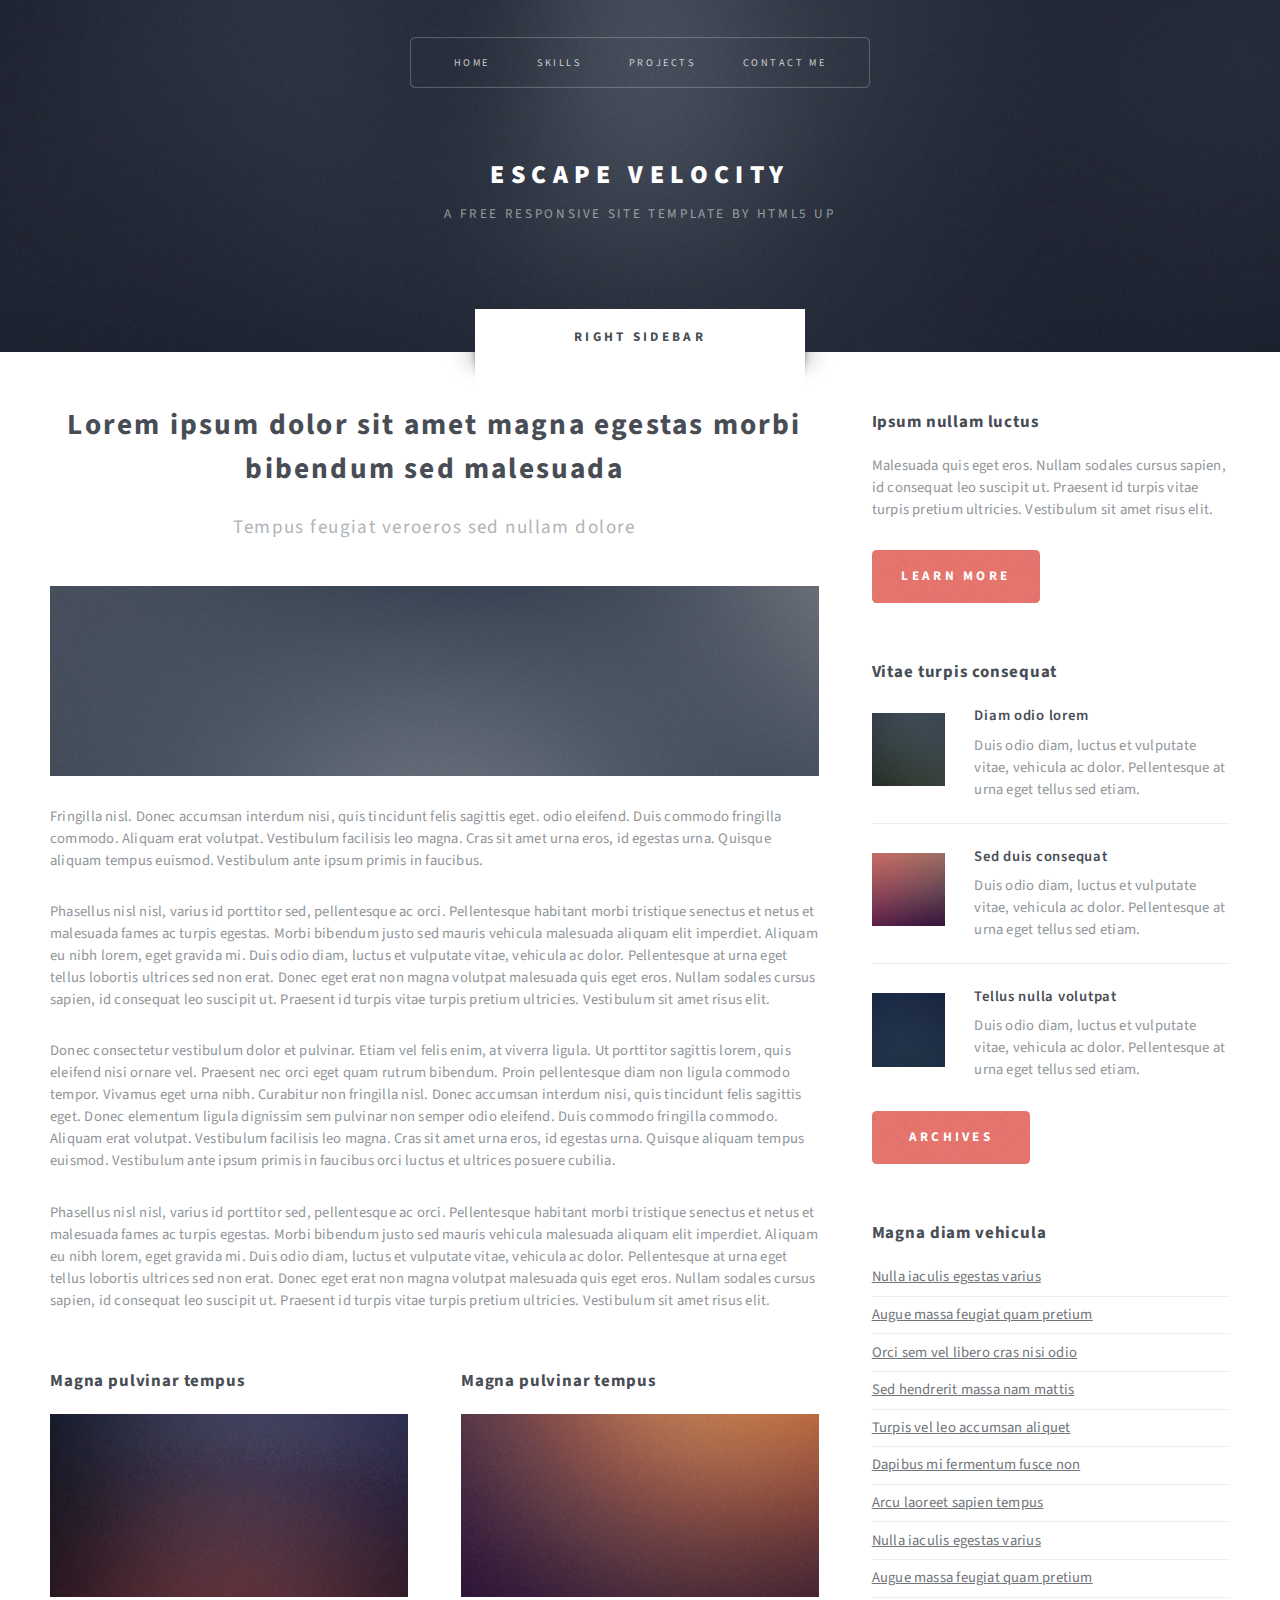
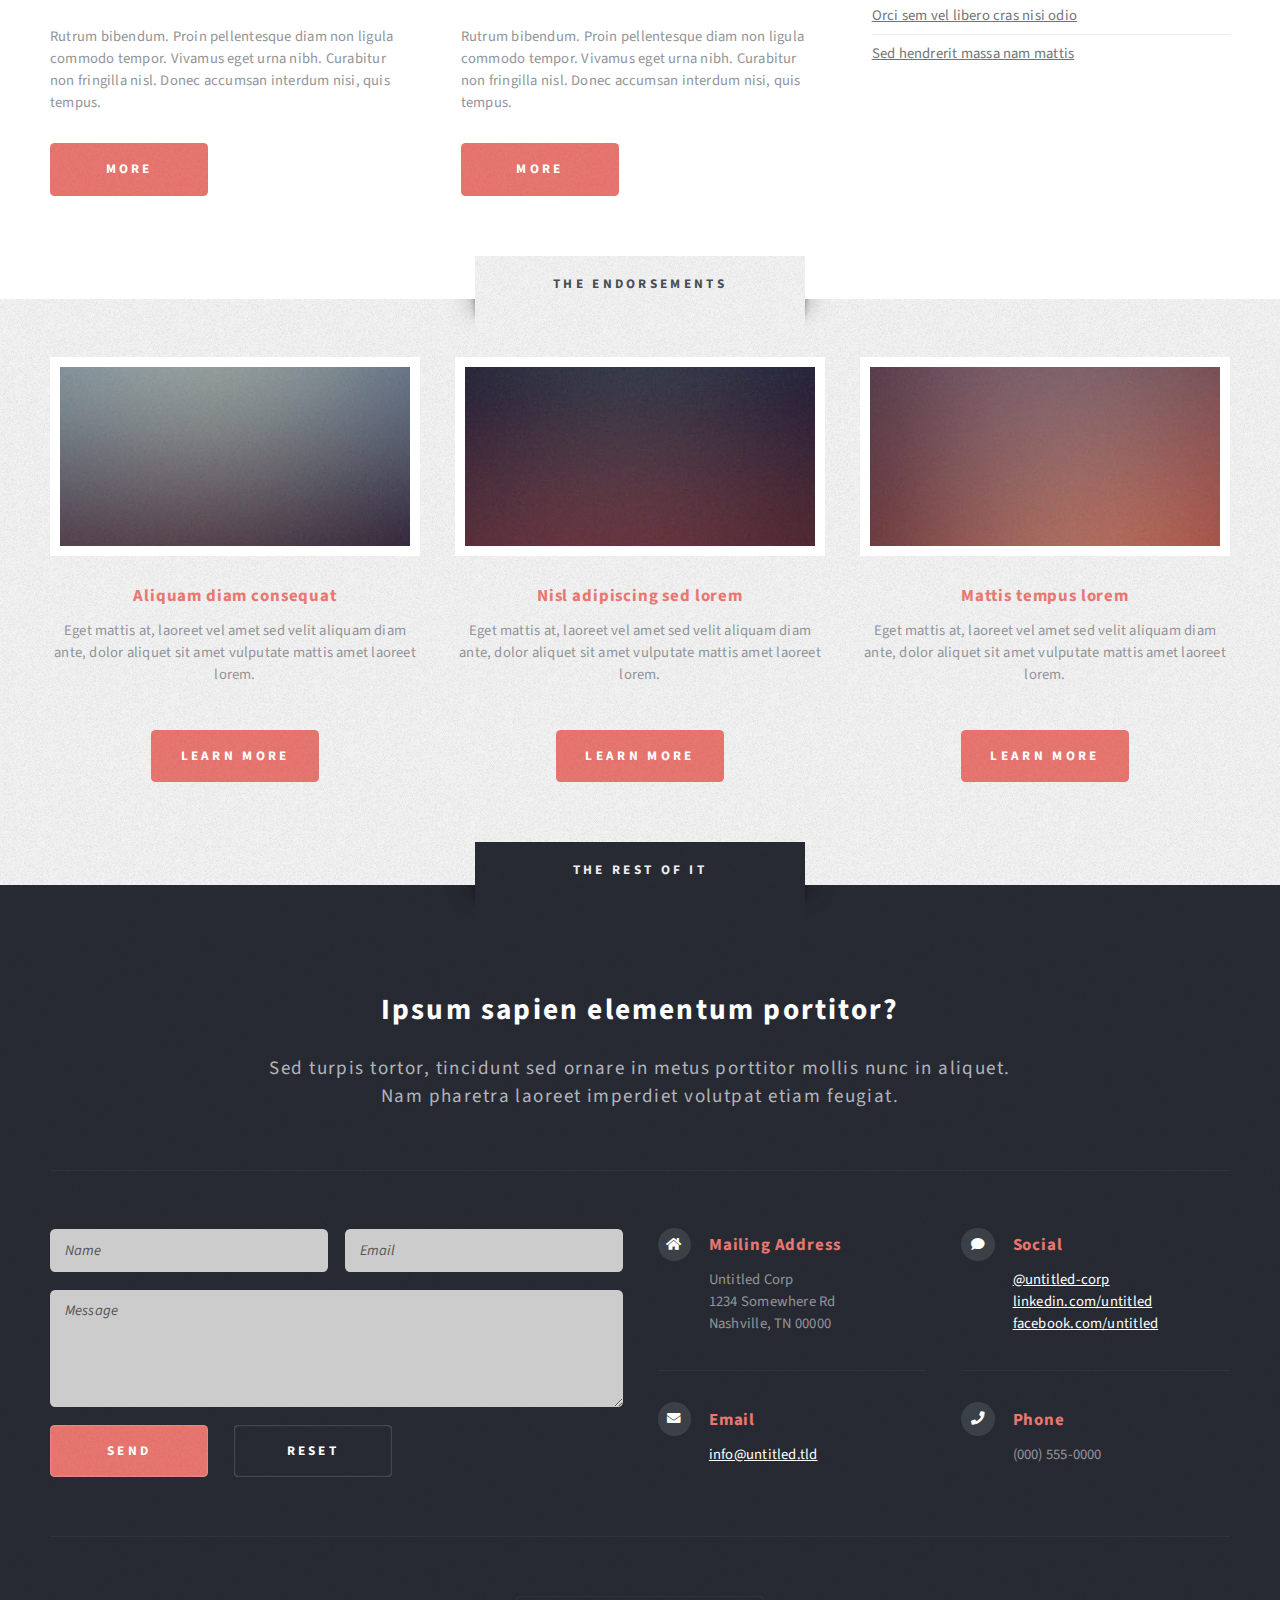
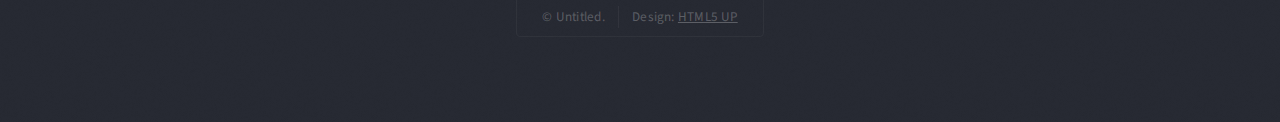
==== projects.html @ 4ab57dc7 "moved files up to root" ====
<!DOCTYPE HTML>
<!--
	Escape Velocity by HTML5 UP
	html5up.net | @ajlkn
	Free for personal and commercial use under the CCA 3.0 license (html5up.net/license)
-->
<html>
	<head>
		<title>Right Sidebar - Escape Velocity by HTML5 UP</title>
		<meta charset="utf-8" />
		<meta name="viewport" content="width=device-width, initial-scale=1, user-scalable=no" />
		<link rel="stylesheet" href="assets/css/main.css" />
	</head>
	<body class="right-sidebar is-preload">
		<div id="page-wrapper">

			<!-- Header -->
				<section id="header" class="wrapper">

					<!-- Logo -->
						<div id="logo">
							<h1><a href="index.html">Escape Velocity</a></h1>
							<p>A free responsive site template by HTML5 UP</p>
						</div>

					<!-- Nav -->
					<nav id="nav">
						<ul>
							<li><a href="index.html">Home</a></li>
							<li><a href="skills.html">Skills</a></li>
							<li class="current"><a href="projects.html">Projects</a></li>
							<li><a href="contact-me.html">Contact Me</a></li>
						</ul>
					</nav>

				</section>

			<!-- Main -->
				<section id="main" class="wrapper style2">
					<div class="title">Right Sidebar</div>
					<div class="container">
						<div class="row gtr-150">
							<div class="col-8 col-12-medium">

								<!-- Content -->
									<div id="content">
										<article class="box post">
											<header class="style1">
												<h2>Lorem ipsum dolor sit amet magna egestas morbi bibendum sed malesuada</h2>
												<p>Tempus feugiat veroeros sed nullam dolore</p>
											</header>
											<a href="#" class="image featured">
												<img src="images/pic01.jpg" alt="" />
											</a>
											<p>Fringilla nisl. Donec accumsan interdum nisi, quis tincidunt felis sagittis eget.
											odio eleifend. Duis commodo fringilla commodo. Aliquam erat volutpat. Vestibulum
											facilisis leo magna. Cras sit amet urna eros, id egestas urna. Quisque aliquam
											tempus euismod. Vestibulum ante ipsum primis in faucibus.</p>
											<p>Phasellus nisl nisl, varius id porttitor sed, pellentesque ac orci. Pellentesque
											habitant morbi tristique senectus et netus et malesuada fames ac turpis egestas. Morbi
											bibendum justo sed mauris vehicula malesuada aliquam elit imperdiet. Aliquam eu nibh
											lorem, eget gravida mi. Duis odio diam, luctus et vulputate vitae, vehicula ac dolor.
											Pellentesque at urna eget tellus lobortis ultrices sed non erat. Donec eget erat non
											magna volutpat malesuada quis eget eros. Nullam sodales cursus sapien, id consequat
											leo suscipit ut. Praesent id turpis vitae turpis pretium ultricies. Vestibulum sit
											amet risus elit.</p>
											<p>Donec consectetur vestibulum dolor et pulvinar. Etiam vel felis enim, at viverra
											ligula. Ut porttitor sagittis lorem, quis eleifend nisi ornare vel. Praesent nec orci
											eget quam rutrum bibendum. Proin pellentesque diam non ligula commodo tempor. Vivamus
											eget urna nibh. Curabitur non fringilla nisl. Donec accumsan interdum nisi, quis
											tincidunt felis sagittis eget. Donec elementum ligula dignissim sem pulvinar non semper
											odio eleifend. Duis commodo fringilla commodo. Aliquam erat volutpat. Vestibulum
											facilisis leo magna. Cras sit amet urna eros, id egestas urna. Quisque aliquam
											tempus euismod. Vestibulum ante ipsum primis in faucibus orci luctus et ultrices
											posuere cubilia.</p>
											<p>Phasellus nisl nisl, varius id porttitor sed, pellentesque ac orci. Pellentesque
											habitant morbi tristique senectus et netus et malesuada fames ac turpis egestas. Morbi
											bibendum justo sed mauris vehicula malesuada aliquam elit imperdiet. Aliquam eu nibh
											lorem, eget gravida mi. Duis odio diam, luctus et vulputate vitae, vehicula ac dolor.
											Pellentesque at urna eget tellus lobortis ultrices sed non erat. Donec eget erat non
											magna volutpat malesuada quis eget eros. Nullam sodales cursus sapien, id consequat
											leo suscipit ut. Praesent id turpis vitae turpis pretium ultricies. Vestibulum sit
											amet risus elit.</p>
										</article>
										<div class="row gtr-150">
											<div class="col-6 col-12-small">
												<section class="box">
													<header>
														<h2>Magna pulvinar tempus</h2>
													</header>
													<a href="#" class="image featured"><img src="images/pic05.jpg" alt="" /></a>
													<p>Rutrum bibendum. Proin pellentesque diam non ligula commodo tempor. Vivamus
													eget urna nibh. Curabitur non fringilla nisl. Donec accumsan interdum nisi, quis
													tempus.</p>
													<a href="#" class="button style1">More</a>
												</section>
											</div>
											<div class="col-6 col-12-small">
												<section class="box">
													<header>
														<h2>Magna pulvinar tempus</h2>
													</header>
													<a href="#" class="image featured"><img src="images/pic06.jpg" alt="" /></a>
													<p>Rutrum bibendum. Proin pellentesque diam non ligula commodo tempor. Vivamus
													eget urna nibh. Curabitur non fringilla nisl. Donec accumsan interdum nisi, quis
													tempus.</p>
													<a href="#" class="button style1">More</a>
												</section>
											</div>
										</div>
									</div>

							</div>
							<div class="col-4 col-12-medium">

								<!-- Sidebar -->
									<div id="sidebar">
										<section class="box">
											<header>
												<h2>Ipsum nullam luctus</h2>
											</header>
											<p>Malesuada quis eget eros. Nullam sodales cursus sapien, id consequat
											leo suscipit ut. Praesent id turpis vitae turpis pretium ultricies. Vestibulum sit
											amet risus elit.</p>
											<a href="#" class="button style1">Learn More</a>
										</section>
										<section class="box">
											<header>
												<h2>Vitae turpis consequat</h2>
											</header>
											<ul class="style2">
												<li>
													<article class="box post-excerpt">
														<a href="#" class="image left"><img src="images/pic08.jpg" alt="" /></a>
														<h3><a href="#">Diam odio lorem</a></h3>
														<p>Duis odio diam, luctus et vulputate vitae, vehicula ac dolor. Pellentesque at urna eget tellus sed etiam.</p>
													</article>
												</li>
												<li>
													<article class="box post-excerpt">
														<a href="#" class="image left"><img src="images/pic09.jpg" alt="" /></a>
														<h3><a href="#">Sed duis consequat</a></h3>
														<p>Duis odio diam, luctus et vulputate vitae, vehicula ac dolor. Pellentesque at urna eget tellus sed etiam.</p>
													</article>
												</li>
												<li>
													<article class="box post-excerpt">
														<a href="#" class="image left"><img src="images/pic10.jpg" alt="" /></a>
														<h3><a href="#">Tellus nulla volutpat</a></h3>
														<p>Duis odio diam, luctus et vulputate vitae, vehicula ac dolor. Pellentesque at urna eget tellus sed etiam.</p>
													</article>
												</li>
											</ul>
											<a href="#" class="button style1">Archives</a>
										</section>
										<section class="box">
											<header>
												<h2>Magna diam vehicula</h2>
											</header>
											<ul class="style3">
												<li><a href="#">Nulla iaculis egestas varius</a></li>
												<li><a href="#">Augue massa feugiat quam pretium</a></li>
												<li><a href="#">Orci sem vel libero cras nisi odio</a></li>
												<li><a href="#">Sed hendrerit massa nam mattis</a></li>
												<li><a href="#">Turpis vel leo accumsan aliquet</a></li>
												<li><a href="#">Dapibus mi fermentum fusce non</a></li>
												<li><a href="#">Arcu laoreet sapien tempus</a></li>
												<li><a href="#">Nulla iaculis egestas varius</a></li>
												<li><a href="#">Augue massa feugiat quam pretium</a></li>
												<li><a href="#">Orci sem vel libero cras nisi odio</a></li>
												<li><a href="#">Sed hendrerit massa nam mattis</a></li>
											</ul>
										</section>
									</div>

							</div>
						</div>
					</div>
				</section>

			<!-- Highlights -->
				<section id="highlights" class="wrapper style3">
					<div class="title">The Endorsements</div>
					<div class="container">
						<div class="row aln-center">
							<div class="col-4 col-12-medium">
								<section class="highlight">
									<a href="#" class="image featured"><img src="images/pic02.jpg" alt="" /></a>
									<h3><a href="#">Aliquam diam consequat</a></h3>
									<p>Eget mattis at, laoreet vel amet sed velit aliquam diam ante, dolor aliquet sit amet vulputate mattis amet laoreet lorem.</p>
									<ul class="actions">
										<li><a href="#" class="button style1">Learn More</a></li>
									</ul>
								</section>
							</div>
							<div class="col-4 col-12-medium">
								<section class="highlight">
									<a href="#" class="image featured"><img src="images/pic03.jpg" alt="" /></a>
									<h3><a href="#">Nisl adipiscing sed lorem</a></h3>
									<p>Eget mattis at, laoreet vel amet sed velit aliquam diam ante, dolor aliquet sit amet vulputate mattis amet laoreet lorem.</p>
									<ul class="actions">
										<li><a href="#" class="button style1">Learn More</a></li>
									</ul>
								</section>
							</div>
							<div class="col-4 col-12-medium">
								<section class="highlight">
									<a href="#" class="image featured"><img src="images/pic04.jpg" alt="" /></a>
									<h3><a href="#">Mattis tempus lorem</a></h3>
									<p>Eget mattis at, laoreet vel amet sed velit aliquam diam ante, dolor aliquet sit amet vulputate mattis amet laoreet lorem.</p>
									<ul class="actions">
										<li><a href="#" class="button style1">Learn More</a></li>
									</ul>
								</section>
							</div>
						</div>
					</div>
				</section>

			<!-- Footer -->
				<section id="footer" class="wrapper">
					<div class="title">The Rest Of It</div>
					<div class="container">
						<header class="style1">
							<h2>Ipsum sapien elementum portitor?</h2>
							<p>
								Sed turpis tortor, tincidunt sed ornare in metus porttitor mollis nunc in aliquet.<br />
								Nam pharetra laoreet imperdiet volutpat etiam feugiat.
							</p>
						</header>
						<div class="row">
							<div class="col-6 col-12-medium">

								<!-- Contact Form -->
									<section>
										<form method="post" action="#">
											<div class="row gtr-50">
												<div class="col-6 col-12-small">
													<input type="text" name="name" id="contact-name" placeholder="Name" />
												</div>
												<div class="col-6 col-12-small">
													<input type="text" name="email" id="contact-email" placeholder="Email" />
												</div>
												<div class="col-12">
													<textarea name="message" id="contact-message" placeholder="Message" rows="4"></textarea>
												</div>
												<div class="col-12">
													<ul class="actions">
														<li><input type="submit" class="style1" value="Send" /></li>
														<li><input type="reset" class="style2" value="Reset" /></li>
													</ul>
												</div>
											</div>
										</form>
									</section>

							</div>
							<div class="col-6 col-12-medium">

								<!-- Contact -->
									<section class="feature-list small">
										<div class="row">
											<div class="col-6 col-12-small">
												<section>
													<h3 class="icon solid fa-home">Mailing Address</h3>
													<p>
														Untitled Corp<br />
														1234 Somewhere Rd<br />
														Nashville, TN 00000
													</p>
												</section>
											</div>
											<div class="col-6 col-12-small">
												<section>
													<h3 class="icon solid fa-comment">Social</h3>
													<p>
														<a href="#">@untitled-corp</a><br />
														<a href="#">linkedin.com/untitled</a><br />
														<a href="#">facebook.com/untitled</a>
													</p>
												</section>
											</div>
											<div class="col-6 col-12-small">
												<section>
													<h3 class="icon solid fa-envelope">Email</h3>
													<p>
														<a href="#">info@untitled.tld</a>
													</p>
												</section>
											</div>
											<div class="col-6 col-12-small">
												<section>
													<h3 class="icon solid fa-phone">Phone</h3>
													<p>
														(000) 555-0000
													</p>
												</section>
											</div>
										</div>
									</section>

							</div>
						</div>
						<div id="copyright">
							<ul>
								<li>&copy; Untitled.</li><li>Design: <a href="http://html5up.net">HTML5 UP</a></li>
							</ul>
						</div>
					</div>
				</section>

		</div>

		<!-- Scripts -->
			<script src="assets/js/jquery.min.js"></script>
			<script src="assets/js/jquery.dropotron.min.js"></script>
			<script src="assets/js/browser.min.js"></script>
			<script src="assets/js/breakpoints.min.js"></script>
			<script src="assets/js/util.js"></script>
			<script src="assets/js/main.js"></script>

	</body>
</html>
---- assets/css/main.css ----
@import url("fontawesome-all.min.css");
@import url("https://fonts.googleapis.com/css?family=Source+Sans+Pro:400,400italic,700,900");

/*
	Escape Velocity by HTML5 UP
	html5up.net | @ajlkn
	Free for personal and commercial use under the CCA 3.0 license (html5up.net/license)
*/

#headshot {
	display: flex;
	align-items: center;
}

#headshot p {
	margin-left: 1em;
}

#headshot img {
	margin-left: auto;
}

html, body, div, span, applet, object,
iframe, h1, h2, h3, h4, h5, h6, p, blockquote,
pre, a, abbr, acronym, address, big, cite,
code, del, dfn, em, img, ins, kbd, q, s, samp,
small, strike, strong, sub, sup, tt, var, b,
u, i, center, dl, dt, dd, ol, ul, li, fieldset,
form, label, legend, table, caption, tbody,
tfoot, thead, tr, th, td, article, aside,
canvas, details, embed, figure, figcaption,
footer, header, hgroup, menu, nav, output, ruby,
section, summary, time, mark, audio, video {
	margin: 0;
	padding: 0;
	border: 0;
	font-size: 100%;
	font: inherit;
	vertical-align: baseline;}

article, aside, details, figcaption, figure,
footer, header, hgroup, menu, nav, section {
	display: block;}

body {
	line-height: 1;
}

ol, ul {
	list-style: none;
}

blockquote, q {
	quotes: none;
}

	blockquote:before, blockquote:after, q:before, q:after {
		content: '';
		content: none;
	}

table {
	border-collapse: collapse;
	border-spacing: 0;
}

body {
	-webkit-text-size-adjust: none;
}

mark {
	background-color: transparent;
	color: inherit;
}

input::-moz-focus-inner {
	border: 0;
	padding: 0;
}

input, select, textarea {
	-moz-appearance: none;
	-webkit-appearance: none;
	-ms-appearance: none;
	appearance: none;
}

/* Basic */

	@-ms-viewport {
		width: device-width;
	}

	html {
		box-sizing: border-box;
	}

	*, *:before, *:after {
		box-sizing: inherit;
	}

	body.is-preload *, body.is-preload *:before, body.is-preload *:after {
		-moz-animation: none !important;
		-webkit-animation: none !important;
		-ms-animation: none !important;
		animation: none !important;
		-moz-transition: none !important;
		-webkit-transition: none !important;
		-ms-transition: none !important;
		transition: none !important;
	}

	body, input, textarea, select {
		font-family: 'Source Sans Pro', sans-serif;
		font-weight: 400;
		color: #919499;
		font-size: 14pt;
		line-height: 1.75em;
		letter-spacing: 0.025em;
	}

	h1, h2, h3, h4, h5, h6 {
		font-weight: 700;
		color: #484d55;
	}

		h1 a, h2 a, h3 a, h4 a, h5 a, h6 a {
			color: inherit;
			text-decoration: none;
		}

	a {
		-moz-transition: color .25s ease-in-out;
		-webkit-transition: color .25s ease-in-out;
		-ms-transition: color .25s ease-in-out;
		transition: color .25s ease-in-out;
		text-decoration: underline;
		color: #717479;
	}

		a:hover {
			text-decoration: none;
		}

	strong, b {
		font-weight: 700;
		color: #484d55;
	}

	blockquote {
		border-left: solid 0.5em #ddd;
		padding: 1em 0 1em 2em;
		font-style: italic;
	}

	em, i {
		font-style: italic;
	}

	hr {
		border: 0;
		border-top: solid 1px #ddd;
		margin: 2em 0 2em 0;
	}

	sub {
		position: relative;
		top: 0.5em;
		font-size: 0.8em;
	}

	sup {
		position: relative;
		top: -0.5em;
		font-size: 0.8em;
	}

	.nobr {
		white-space: nowrap;
	}

	br.clear {
		clear: both;
	}

	p, ul, ol, dl, table, blockquote, form {
		margin-bottom: 2em;
	}

/* Container */

	.container {
		margin: 0 auto;
		max-width: 100%;
		width: 68em;
	}

		@media screen and (max-width: 1680px) {

			.container {
				width: 70em;
			}

		}

		@media screen and (max-width: 1280px) {

			.container {
				width: calc(100% - 100px);
			}

		}

		@media screen and (max-width: 980px) {

			.container {
				width: calc(100% - 100px);
			}

		}

		@media screen and (max-width: 736px) {

			.container {
				width: calc(100% - 40px);
			}

		}

/* Row */

	.row {
		display: flex;
		flex-wrap: wrap;
		box-sizing: border-box;
		align-items: stretch;
	}

		.row > * {
			box-sizing: border-box;
		}

		.row.gtr-uniform > * > :last-child {
			margin-bottom: 0;
		}

		.row.aln-left {
			justify-content: flex-start;
		}

		.row.aln-center {
			justify-content: center;
		}

		.row.aln-right {
			justify-content: flex-end;
		}

		.row.aln-top {
			align-items: flex-start;
		}

		.row.aln-middle {
			align-items: center;
		}

		.row.aln-bottom {
			align-items: flex-end;
		}

		.row > .imp {
			order: -1;
		}

		.row > .col-1 {
			width: 8.33333%;
		}

		.row > .off-1 {
			margin-left: 8.33333%;
		}

		.row > .col-2 {
			width: 16.66667%;
		}

		.row > .off-2 {
			margin-left: 16.66667%;
		}

		.row > .col-3 {
			width: 25%;
		}

		.row > .off-3 {
			margin-left: 25%;
		}

		.row > .col-4 {
			width: 33.33333%;
		}

		.row > .off-4 {
			margin-left: 33.33333%;
		}

		.row > .col-5 {
			width: 41.66667%;
		}

		.row > .off-5 {
			margin-left: 41.66667%;
		}

		.row > .col-6 {
			width: 50%;
		}

		.row > .off-6 {
			margin-left: 50%;
		}

		.row > .col-7 {
			width: 58.33333%;
		}

		.row > .off-7 {
			margin-left: 58.33333%;
		}

		.row > .col-8 {
			width: 66.66667%;
		}

		.row > .off-8 {
			margin-left: 66.66667%;
		}

		.row > .col-9 {
			width: 75%;
		}

		.row > .off-9 {
			margin-left: 75%;
		}

		.row > .col-10 {
			width: 83.33333%;
		}

		.row > .off-10 {
			margin-left: 83.33333%;
		}

		.row > .col-11 {
			width: 91.66667%;
		}

		.row > .off-11 {
			margin-left: 91.66667%;
		}

		.row > .col-12 {
			width: 100%;
		}

		.row > .off-12 {
			margin-left: 100%;
		}

		.row.gtr-0 {
			margin-top: 0px;
			margin-left: 0px;
		}

			.row.gtr-0 > * {
				padding: 0px 0 0 0px;
			}

			.row.gtr-0.gtr-uniform {
				margin-top: 0px;
			}

				.row.gtr-0.gtr-uniform > * {
					padding-top: 0px;
				}

		.row.gtr-25 {
			margin-top: -12.5px;
			margin-left: -12.5px;
		}

			.row.gtr-25 > * {
				padding: 12.5px 0 0 12.5px;
			}

			.row.gtr-25.gtr-uniform {
				margin-top: -12.5px;
			}

				.row.gtr-25.gtr-uniform > * {
					padding-top: 12.5px;
				}

		.row.gtr-50 {
			margin-top: -25px;
			margin-left: -25px;
		}

			.row.gtr-50 > * {
				padding: 25px 0 0 25px;
			}

			.row.gtr-50.gtr-uniform {
				margin-top: -25px;
			}

				.row.gtr-50.gtr-uniform > * {
					padding-top: 25px;
				}

		.row {
			margin-top: -50px;
			margin-left: -50px;
		}

			.row > * {
				padding: 50px 0 0 50px;
			}

			.row.gtr-uniform {
				margin-top: -50px;
			}

				.row.gtr-uniform > * {
					padding-top: 50px;
				}

		.row.gtr-150 {
			margin-top: -75px;
			margin-left: -75px;
		}

			.row.gtr-150 > * {
				padding: 75px 0 0 75px;
			}

			.row.gtr-150.gtr-uniform {
				margin-top: -75px;
			}

				.row.gtr-150.gtr-uniform > * {
					padding-top: 75px;
				}

		.row.gtr-200 {
			margin-top: -100px;
			margin-left: -100px;
		}

			.row.gtr-200 > * {
				padding: 100px 0 0 100px;
			}

			.row.gtr-200.gtr-uniform {
				margin-top: -100px;
			}

				.row.gtr-200.gtr-uniform > * {
					padding-top: 100px;
				}

		@media screen and (max-width: 1680px) {

			.row {
				display: flex;
				flex-wrap: wrap;
				box-sizing: border-box;
				align-items: stretch;
			}

				.row > * {
					box-sizing: border-box;
				}

				.row.gtr-uniform > * > :last-child {
					margin-bottom: 0;
				}

				.row.aln-left {
					justify-content: flex-start;
				}

				.row.aln-center {
					justify-content: center;
				}

				.row.aln-right {
					justify-content: flex-end;
				}

				.row.aln-top {
					align-items: flex-start;
				}

				.row.aln-middle {
					align-items: center;
				}

				.row.aln-bottom {
					align-items: flex-end;
				}

				.row > .imp-xlarge {
					order: -1;
				}

				.row > .col-1-xlarge {
					width: 8.33333%;
				}

				.row > .off-1-xlarge {
					margin-left: 8.33333%;
				}

				.row > .col-2-xlarge {
					width: 16.66667%;
				}

				.row > .off-2-xlarge {
					margin-left: 16.66667%;
				}

				.row > .col-3-xlarge {
					width: 25%;
				}

				.row > .off-3-xlarge {
					margin-left: 25%;
				}

				.row > .col-4-xlarge {
					width: 33.33333%;
				}

				.row > .off-4-xlarge {
					margin-left: 33.33333%;
				}

				.row > .col-5-xlarge {
					width: 41.66667%;
				}

				.row > .off-5-xlarge {
					margin-left: 41.66667%;
				}

				.row > .col-6-xlarge {
					width: 50%;
				}

				.row > .off-6-xlarge {
					margin-left: 50%;
				}

				.row > .col-7-xlarge {
					width: 58.33333%;
				}

				.row > .off-7-xlarge {
					margin-left: 58.33333%;
				}

				.row > .col-8-xlarge {
					width: 66.66667%;
				}

				.row > .off-8-xlarge {
					margin-left: 66.66667%;
				}

				.row > .col-9-xlarge {
					width: 75%;
				}

				.row > .off-9-xlarge {
					margin-left: 75%;
				}

				.row > .col-10-xlarge {
					width: 83.33333%;
				}

				.row > .off-10-xlarge {
					margin-left: 83.33333%;
				}

				.row > .col-11-xlarge {
					width: 91.66667%;
				}

				.row > .off-11-xlarge {
					margin-left: 91.66667%;
				}

				.row > .col-12-xlarge {
					width: 100%;
				}

				.row > .off-12-xlarge {
					margin-left: 100%;
				}

				.row.gtr-0 {
					margin-top: 0px;
					margin-left: 0px;
				}

					.row.gtr-0 > * {
						padding: 0px 0 0 0px;
					}

					.row.gtr-0.gtr-uniform {
						margin-top: 0px;
					}

						.row.gtr-0.gtr-uniform > * {
							padding-top: 0px;
						}

				.row.gtr-25 {
					margin-top: -12.5px;
					margin-left: -12.5px;
				}

					.row.gtr-25 > * {
						padding: 12.5px 0 0 12.5px;
					}

					.row.gtr-25.gtr-uniform {
						margin-top: -12.5px;
					}

						.row.gtr-25.gtr-uniform > * {
							padding-top: 12.5px;
						}

				.row.gtr-50 {
					margin-top: -25px;
					margin-left: -25px;
				}

					.row.gtr-50 > * {
						padding: 25px 0 0 25px;
					}

					.row.gtr-50.gtr-uniform {
						margin-top: -25px;
					}

						.row.gtr-50.gtr-uniform > * {
							padding-top: 25px;
						}

				.row {
					margin-top: -50px;
					margin-left: -50px;
				}

					.row > * {
						padding: 50px 0 0 50px;
					}

					.row.gtr-uniform {
						margin-top: -50px;
					}

						.row.gtr-uniform > * {
							padding-top: 50px;
						}

				.row.gtr-150 {
					margin-top: -75px;
					margin-left: -75px;
				}

					.row.gtr-150 > * {
						padding: 75px 0 0 75px;
					}

					.row.gtr-150.gtr-uniform {
						margin-top: -75px;
					}

						.row.gtr-150.gtr-uniform > * {
							padding-top: 75px;
						}

				.row.gtr-200 {
					margin-top: -100px;
					margin-left: -100px;
				}

					.row.gtr-200 > * {
						padding: 100px 0 0 100px;
					}

					.row.gtr-200.gtr-uniform {
						margin-top: -100px;
					}

						.row.gtr-200.gtr-uniform > * {
							padding-top: 100px;
						}

		}

		@media screen and (max-width: 1280px) {

			.row {
				display: flex;
				flex-wrap: wrap;
				box-sizing: border-box;
				align-items: stretch;
			}

				.row > * {
					box-sizing: border-box;
				}

				.row.gtr-uniform > * > :last-child {
					margin-bottom: 0;
				}

				.row.aln-left {
					justify-content: flex-start;
				}

				.row.aln-center {
					justify-content: center;
				}

				.row.aln-right {
					justify-content: flex-end;
				}

				.row.aln-top {
					align-items: flex-start;
				}

				.row.aln-middle {
					align-items: center;
				}

				.row.aln-bottom {
					align-items: flex-end;
				}

				.row > .imp-large {
					order: -1;
				}

				.row > .col-1-large {
					width: 8.33333%;
				}

				.row > .off-1-large {
					margin-left: 8.33333%;
				}

				.row > .col-2-large {
					width: 16.66667%;
				}

				.row > .off-2-large {
					margin-left: 16.66667%;
				}

				.row > .col-3-large {
					width: 25%;
				}

				.row > .off-3-large {
					margin-left: 25%;
				}

				.row > .col-4-large {
					width: 33.33333%;
				}

				.row > .off-4-large {
					margin-left: 33.33333%;
				}

				.row > .col-5-large {
					width: 41.66667%;
				}

				.row > .off-5-large {
					margin-left: 41.66667%;
				}

				.row > .col-6-large {
					width: 50%;
				}

				.row > .off-6-large {
					margin-left: 50%;
				}

				.row > .col-7-large {
					width: 58.33333%;
				}

				.row > .off-7-large {
					margin-left: 58.33333%;
				}

				.row > .col-8-large {
					width: 66.66667%;
				}

				.row > .off-8-large {
					margin-left: 66.66667%;
				}

				.row > .col-9-large {
					width: 75%;
				}

				.row > .off-9-large {
					margin-left: 75%;
				}

				.row > .col-10-large {
					width: 83.33333%;
				}

				.row > .off-10-large {
					margin-left: 83.33333%;
				}

				.row > .col-11-large {
					width: 91.66667%;
				}

				.row > .off-11-large {
					margin-left: 91.66667%;
				}

				.row > .col-12-large {
					width: 100%;
				}

				.row > .off-12-large {
					margin-left: 100%;
				}

				.row.gtr-0 {
					margin-top: 0px;
					margin-left: 0px;
				}

					.row.gtr-0 > * {
						padding: 0px 0 0 0px;
					}

					.row.gtr-0.gtr-uniform {
						margin-top: 0px;
					}

						.row.gtr-0.gtr-uniform > * {
							padding-top: 0px;
						}

				.row.gtr-25 {
					margin-top: -8.75px;
					margin-left: -8.75px;
				}

					.row.gtr-25 > * {
						padding: 8.75px 0 0 8.75px;
					}

					.row.gtr-25.gtr-uniform {
						margin-top: -8.75px;
					}

						.row.gtr-25.gtr-uniform > * {
							padding-top: 8.75px;
						}

				.row.gtr-50 {
					margin-top: -17.5px;
					margin-left: -17.5px;
				}

					.row.gtr-50 > * {
						padding: 17.5px 0 0 17.5px;
					}

					.row.gtr-50.gtr-uniform {
						margin-top: -17.5px;
					}

						.row.gtr-50.gtr-uniform > * {
							padding-top: 17.5px;
						}

				.row {
					margin-top: -35px;
					margin-left: -35px;
				}

					.row > * {
						padding: 35px 0 0 35px;
					}

					.row.gtr-uniform {
						margin-top: -35px;
					}

						.row.gtr-uniform > * {
							padding-top: 35px;
						}

				.row.gtr-150 {
					margin-top: -52.5px;
					margin-left: -52.5px;
				}

					.row.gtr-150 > * {
						padding: 52.5px 0 0 52.5px;
					}

					.row.gtr-150.gtr-uniform {
						margin-top: -52.5px;
					}

						.row.gtr-150.gtr-uniform > * {
							padding-top: 52.5px;
						}

				.row.gtr-200 {
					margin-top: -70px;
					margin-left: -70px;
				}

					.row.gtr-200 > * {
						padding: 70px 0 0 70px;
					}

					.row.gtr-200.gtr-uniform {
						margin-top: -70px;
					}

						.row.gtr-200.gtr-uniform > * {
							padding-top: 70px;
						}

		}

		@media screen and (max-width: 980px) {

			.row {
				display: flex;
				flex-wrap: wrap;
				box-sizing: border-box;
				align-items: stretch;
			}

				.row > * {
					box-sizing: border-box;
				}

				.row.gtr-uniform > * > :last-child {
					margin-bottom: 0;
				}

				.row.aln-left {
					justify-content: flex-start;
				}

				.row.aln-center {
					justify-content: center;
				}

				.row.aln-right {
					justify-content: flex-end;
				}

				.row.aln-top {
					align-items: flex-start;
				}

				.row.aln-middle {
					align-items: center;
				}

				.row.aln-bottom {
					align-items: flex-end;
				}

				.row > .imp-medium {
					order: -1;
				}

				.row > .col-1-medium {
					width: 8.33333%;
				}

				.row > .off-1-medium {
					margin-left: 8.33333%;
				}

				.row > .col-2-medium {
					width: 16.66667%;
				}

				.row > .off-2-medium {
					margin-left: 16.66667%;
				}

				.row > .col-3-medium {
					width: 25%;
				}

				.row > .off-3-medium {
					margin-left: 25%;
				}

				.row > .col-4-medium {
					width: 33.33333%;
				}

				.row > .off-4-medium {
					margin-left: 33.33333%;
				}

				.row > .col-5-medium {
					width: 41.66667%;
				}

				.row > .off-5-medium {
					margin-left: 41.66667%;
				}

				.row > .col-6-medium {
					width: 50%;
				}

				.row > .off-6-medium {
					margin-left: 50%;
				}

				.row > .col-7-medium {
					width: 58.33333%;
				}

				.row > .off-7-medium {
					margin-left: 58.33333%;
				}

				.row > .col-8-medium {
					width: 66.66667%;
				}

				.row > .off-8-medium {
					margin-left: 66.66667%;
				}

				.row > .col-9-medium {
					width: 75%;
				}

				.row > .off-9-medium {
					margin-left: 75%;
				}

				.row > .col-10-medium {
					width: 83.33333%;
				}

				.row > .off-10-medium {
					margin-left: 83.33333%;
				}

				.row > .col-11-medium {
					width: 91.66667%;
				}

				.row > .off-11-medium {
					margin-left: 91.66667%;
				}

				.row > .col-12-medium {
					width: 100%;
				}

				.row > .off-12-medium {
					margin-left: 100%;
				}

				.row.gtr-0 {
					margin-top: 0px;
					margin-left: 0px;
				}

					.row.gtr-0 > * {
						padding: 0px 0 0 0px;
					}

					.row.gtr-0.gtr-uniform {
						margin-top: 0px;
					}

						.row.gtr-0.gtr-uniform > * {
							padding-top: 0px;
						}

				.row.gtr-25 {
					margin-top: -12.5px;
					margin-left: -12.5px;
				}

					.row.gtr-25 > * {
						padding: 12.5px 0 0 12.5px;
					}

					.row.gtr-25.gtr-uniform {
						margin-top: -12.5px;
					}

						.row.gtr-25.gtr-uniform > * {
							padding-top: 12.5px;
						}

				.row.gtr-50 {
					margin-top: -25px;
					margin-left: -25px;
				}

					.row.gtr-50 > * {
						padding: 25px 0 0 25px;
					}

					.row.gtr-50.gtr-uniform {
						margin-top: -25px;
					}

						.row.gtr-50.gtr-uniform > * {
							padding-top: 25px;
						}

				.row {
					margin-top: -50px;
					margin-left: -50px;
				}

					.row > * {
						padding: 50px 0 0 50px;
					}

					.row.gtr-uniform {
						margin-top: -50px;
					}

						.row.gtr-uniform > * {
							padding-top: 50px;
						}

				.row.gtr-150 {
					margin-top: -75px;
					margin-left: -75px;
				}

					.row.gtr-150 > * {
						padding: 75px 0 0 75px;
					}

					.row.gtr-150.gtr-uniform {
						margin-top: -75px;
					}

						.row.gtr-150.gtr-uniform > * {
							padding-top: 75px;
						}

				.row.gtr-200 {
					margin-top: -100px;
					margin-left: -100px;
				}

					.row.gtr-200 > * {
						padding: 100px 0 0 100px;
					}

					.row.gtr-200.gtr-uniform {
						margin-top: -100px;
					}

						.row.gtr-200.gtr-uniform > * {
							padding-top: 100px;
						}

		}

		@media screen and (max-width: 736px) {

			.row {
				display: flex;
				flex-wrap: wrap;
				box-sizing: border-box;
				align-items: stretch;
			}

				.row > * {
					box-sizing: border-box;
				}

				.row.gtr-uniform > * > :last-child {
					margin-bottom: 0;
				}

				.row.aln-left {
					justify-content: flex-start;
				}

				.row.aln-center {
					justify-content: center;
				}

				.row.aln-right {
					justify-content: flex-end;
				}

				.row.aln-top {
					align-items: flex-start;
				}

				.row.aln-middle {
					align-items: center;
				}

				.row.aln-bottom {
					align-items: flex-end;
				}

				.row > .imp-small {
					order: -1;
				}

				.row > .col-1-small {
					width: 8.33333%;
				}

				.row > .off-1-small {
					margin-left: 8.33333%;
				}

				.row > .col-2-small {
					width: 16.66667%;
				}

				.row > .off-2-small {
					margin-left: 16.66667%;
				}

				.row > .col-3-small {
					width: 25%;
				}

				.row > .off-3-small {
					margin-left: 25%;
				}

				.row > .col-4-small {
					width: 33.33333%;
				}

				.row > .off-4-small {
					margin-left: 33.33333%;
				}

				.row > .col-5-small {
					width: 41.66667%;
				}

				.row > .off-5-small {
					margin-left: 41.66667%;
				}

				.row > .col-6-small {
					width: 50%;
				}

				.row > .off-6-small {
					margin-left: 50%;
				}

				.row > .col-7-small {
					width: 58.33333%;
				}

				.row > .off-7-small {
					margin-left: 58.33333%;
				}

				.row > .col-8-small {
					width: 66.66667%;
				}

				.row > .off-8-small {
					margin-left: 66.66667%;
				}

				.row > .col-9-small {
					width: 75%;
				}

				.row > .off-9-small {
					margin-left: 75%;
				}

				.row > .col-10-small {
					width: 83.33333%;
				}

				.row > .off-10-small {
					margin-left: 83.33333%;
				}

				.row > .col-11-small {
					width: 91.66667%;
				}

				.row > .off-11-small {
					margin-left: 91.66667%;
				}

				.row > .col-12-small {
					width: 100%;
				}

				.row > .off-12-small {
					margin-left: 100%;
				}

				.row.gtr-0 {
					margin-top: 0px;
					margin-left: 0px;
				}

					.row.gtr-0 > * {
						padding: 0px 0 0 0px;
					}

					.row.gtr-0.gtr-uniform {
						margin-top: 0px;
					}

						.row.gtr-0.gtr-uniform > * {
							padding-top: 0px;
						}

				.row.gtr-25 {
					margin-top: -7.5px;
					margin-left: -7.5px;
				}

					.row.gtr-25 > * {
						padding: 7.5px 0 0 7.5px;
					}

					.row.gtr-25.gtr-uniform {
						margin-top: -7.5px;
					}

						.row.gtr-25.gtr-uniform > * {
							padding-top: 7.5px;
						}

				.row.gtr-50 {
					margin-top: -15px;
					margin-left: -15px;
				}

					.row.gtr-50 > * {
						padding: 15px 0 0 15px;
					}

					.row.gtr-50.gtr-uniform {
						margin-top: -15px;
					}

						.row.gtr-50.gtr-uniform > * {
							padding-top: 15px;
						}

				.row {
					margin-top: -30px;
					margin-left: -30px;
				}

					.row > * {
						padding: 30px 0 0 30px;
					}

					.row.gtr-uniform {
						margin-top: -30px;
					}

						.row.gtr-uniform > * {
							padding-top: 30px;
						}

				.row.gtr-150 {
					margin-top: -45px;
					margin-left: -45px;
				}

					.row.gtr-150 > * {
						padding: 45px 0 0 45px;
					}

					.row.gtr-150.gtr-uniform {
						margin-top: -45px;
					}

						.row.gtr-150.gtr-uniform > * {
							padding-top: 45px;
						}

				.row.gtr-200 {
					margin-top: -60px;
					margin-left: -60px;
				}

					.row.gtr-200 > * {
						padding: 60px 0 0 60px;
					}

					.row.gtr-200.gtr-uniform {
						margin-top: -60px;
					}

						.row.gtr-200.gtr-uniform > * {
							padding-top: 60px;
						}

		}

/* Section/Article */

	section,
	article {
		margin: 0 0 4em 0;
	}

	section > :last-child,
	article > :last-child,
	section:last-child,
	article:last-child {
		margin-bottom: 0;
	}

	header.style1 {
		text-align: center;
		padding: 3em 0 3em 0;
	}

		header.style1 h2 {
			font-weight: 700;
			font-size: 2em;
			letter-spacing: 0.075em;
			line-height: 1.5em;
		}

		header.style1 p {
			color: #b1b4b9;
			display: block;
			margin: 1.15em 0 0 0;
			font-size: 1.3em;
			letter-spacing: 0.075em;
			line-height: 1.5em;
		}

/* Table */

	table {
		width: 100%;
	}

		table.default {
			width: 100%;
		}

			table.default tbody tr:nth-child(2n+2) {
				background: #f4f4f4;
			}

			table.default td {
				padding: 0.5em 1em 0.5em 1em;
			}

			table.default th {
				text-align: left;
				font-weight: 400;
				padding: 0.5em 1em 0.5em 1em;
			}

			table.default thead {
				background: #484d55;
				color: #fff;
			}

			table.default tfoot {
				background: #eee;
			}

/* Form */

	form label {
		display: block;
		font-weight: 700;
		color: #484d55;
		margin: 0.25em 0 0.5em 0;
	}

	form input[type="text"],
	form input[type="email"],
	form input[type="password"],
	form select,
	form textarea {
		-moz-transition: all .25s ease-in-out;
		-webkit-transition: all .25s ease-in-out;
		-ms-transition: all .25s ease-in-out;
		transition: all .25s ease-in-out;
		-webkit-appearance: none;
		display: block;
		border: 0;
		background: #eee;
		box-shadow: inset 0px 0px 1px 0px #a0a1a7;
		border-radius: 0.35em;
		width: 100%;
		padding: 0.75em 1em 0.75em 1em;
	}

		form input[type="text"]:focus,
		form input[type="email"]:focus,
		form input[type="password"]:focus,
		form select:focus,
		form textarea:focus {
			background: #f8f8f8;
		}

	form input[type="text"],
	form input[type="email"]
	input[type="password"] {
		line-height: 1em;
	}

	form select {
		line-height: 1em;
	}

	form textarea {
		min-height: 8em;
	}

	form ul.actions {
		margin-top: 0;
	}

	form ::-webkit-input-placeholder {
		color: #555 !important;
		font-style: italic;
		line-height: 1.35em;
	}

	form :-moz-placeholder {
		color: #555 !important;
		font-style: italic;
	}

	form ::-moz-placeholder {
		color: #555 !important;
		font-style: italic;
	}

	form :-ms-input-placeholder {
		color: #555 !important;
		font-style: italic;
	}

	form ::-moz-focus-inner {
		border: 0;
	}

/* Image */

	.image {
		display: inline-block;
	}

		.image img {
			display: block;
			width: 100%;
		}

		.image.fit {
			display: block;
			width: 100%;
		}

		.image.left {
			float: left;
			margin: 0 2em 2em 0;
		}

		.image.centered {
			display: block;
			margin: 0 0 2em 0;
		}

			.image.centered img {
				margin: 0 auto;
				width: auto;
			}

		.image.featured {
			display: block;
			width: 100%;
			margin: 0 0 2em 0;
		}

/* Button */

	input[type="button"],
	input[type="submit"],
	input[type="reset"],
	button,
	.button {
		-moz-transition: all .25s ease-in-out;
		-webkit-transition: all .25s ease-in-out;
		-ms-transition: all .25s ease-in-out;
		transition: all .25s ease-in-out;
		display: inline-block;
		background: #444;
		text-align: center;
		text-transform: uppercase;
		font-weight: 700;
		letter-spacing: 0.25em;
		text-decoration: none;
		border-radius: 0.35em;
		border: 0;
		outline: 0;
		cursor: pointer;
		padding: 0 2.25em 0 2.25em;
		font-size: 0.9em;
		min-width: 12em;
		height: 4em;
		line-height: 4em;
	}

		input[type="button"]:hover,
		input[type="submit"]:hover,
		input[type="reset"]:hover,
		button:hover,
		.button:hover {
			background-color: #f98780;
		}

		input[type="button"].large,
		input[type="submit"].large,
		input[type="reset"].large,
		button.large,
		.button.large {
			font-size: 1em;
			min-width: 14em;
		}

		input[type="button"].style1,
		input[type="submit"].style1,
		input[type="reset"].style1,
		button.style1,
		.button.style1 {
			background: #e97770 url("images/overlay.png");
			color: #fff;
		}

			input[type="button"].style1:hover,
			input[type="submit"].style1:hover,
			input[type="reset"].style1:hover,
			button.style1:hover,
			.button.style1:hover {
				background-color: #f98780;
			}

			input[type="button"].style1:active,
			input[type="submit"].style1:active,
			input[type="reset"].style1:active,
			button.style1:active,
			.button.style1:active {
				background-color: #d96760;
			}

		input[type="button"].style2,
		input[type="submit"].style2,
		input[type="reset"].style2,
		button.style2,
		.button.style2 {
			background: none;
			color: #606167;
			box-shadow: inset 0px 0px 2px 0px #a0a1a7;
		}

			input[type="button"].style2:hover,
			input[type="submit"].style2:hover,
			input[type="reset"].style2:hover,
			button.style2:hover,
			.button.style2:hover {
				box-shadow: inset 0px 0px 2px 0px #606167;
			}

			input[type="button"].style2:active,
			input[type="submit"].style2:active,
			input[type="reset"].style2:active,
			button.style2:active,
			.button.style2:active {
				box-shadow: inset 0px 0px 2px 0px #202127;
			}

		input[type="button"].style3,
		input[type="submit"].style3,
		input[type="reset"].style3,
		button.style3,
		.button.style3 {
			background: #2f333b url("images/overlay.png");
			color: #fff;
		}

			input[type="button"].style3:hover,
			input[type="submit"].style3:hover,
			input[type="reset"].style3:hover,
			button.style3:hover,
			.button.style3:hover {
				background-color: #3f434b;
			}

			input[type="button"].style3:active,
			input[type="submit"].style3:active,
			input[type="reset"].style3:active,
			button.style3:active,
			.button.style3:active {
				background-color: #1f232b;
			}

/* List */

	ul {
		list-style: disc;
		padding-left: 1em;
	}

		ul li {
			padding-left: 0.5em;
		}

		ul.style2 {
			list-style: none;
			padding-left: 0;
		}

			ul.style2 li {
				border-top: solid 1px #eee;
				padding: 1.5em 0 0 0;
				margin: 1.5em 0 0 0;
			}

				ul.style2 li:first-child {
					border-top: 0;
					padding-top: 0;
					margin-top: 0;
				}

		ul.style3 {
			list-style: none;
			padding-left: 0;
		}

			ul.style3 li {
				border-top: solid 1px #eee;
				padding: 0.5em 0 0 0;
				margin: 0.5em 0 0 0;
			}

				ul.style3 li:first-child {
					border-top: 0;
					padding-top: 0;
					margin-top: 0;
				}

	ol {
		list-style: decimal;
		padding-left: 1.25em;
	}

		ol li {
			padding-left: 0.25em;
		}

/* Actions */

	ul.actions {
		list-style: none;
		padding-left: 0;
		margin: 3em 0 0 0;
	}

		ul.actions li {
			display: inline-block;
			margin: 0 0.75em 0 0.75em;
			padding-left: 0;
		}

			ul.actions li:first-child {
				margin-left: 0;
			}

			ul.actions li:last-child {
				margin-right: 0;
			}

		ul.actions.special {
			text-align: center;
		}

/* Feature List */

	.feature-list {
		max-width: 58em;
		margin-left: auto;
		margin-right: auto;
		position: relative;
		top: 0.75em;
	}

		.feature-list section {
			border-top: solid 1px #eee;
			padding-top: 3em;
			padding-left: 5em;
			position: relative;
		}

		@media screen and (min-width: 981px) {

			.feature-list > .row > :nth-child(-n + 2) > section {
				border-top: 0;
				padding-top: 0;
			}

		}

		.feature-list h3 {
			color: #e97770 !important;
			margin: -0.35em 0 0.75em 0;
			font-size: 1.15em;
			letter-spacing: 0.05em;
		}

			.feature-list h3:before {
				display: block;
				color: #fff;
				background: #2f333b url("images/overlay.png");
				border-radius: 2.5em;
				text-align: center;
				width: 2.5em;
				height: 2.5em;
				line-height: 2.5em;
				margin-right: 0.75em;
				position: absolute;
				left: 0;
				margin-top: -0.5em;
			}

		.feature-list.small section {
			padding-left: 3.5em;
		}

		.feature-list.small h3:before {
			font-size: 0.8em;
		}

/* Icons */

	.icon {
		text-decoration: none;
		text-decoration: none;
	}

		.icon:before {
			-moz-osx-font-smoothing: grayscale;
			-webkit-font-smoothing: antialiased;
			display: inline-block;
			font-style: normal;
			font-variant: normal;
			text-rendering: auto;
			line-height: 1;
			text-transform: none !important;
			font-family: 'Font Awesome 5 Free';
			font-weight: 400;
		}

		.icon:before {
			line-height: inherit;
			font-size: 1.25em;
		}

		.icon > .label {
			display: none;
		}

		.icon.solid:before {
			font-weight: 900;
		}

		.icon.brands:before {
			font-family: 'Font Awesome 5 Brands';
		}

/* Box */

	.box header {
		margin: 0 0 1.5em 0;
	}

		.box header.style1 {
			position: relative;
			margin: -0.5em 0 0 0;
			padding-top: 0;
		}

	.box h2 {
		margin: 0 0 0.75em 0;
		font-size: 1.15em;
		letter-spacing: 0.05em;
	}

	.box h3 {
		margin: 0 0 0.5em 0;
		font-size: 1em;
		font-weight: 600;
		letter-spacing: 0.05em;
	}

	.box.post-excerpt .image.left {
		position: relative;
		top: 0.5em;
		width: 5em;
	}

	.box.post-excerpt h3, .box.post-excerpt p {
		margin-left: 7em;
	}

/* Wrapper */

	.wrapper {
		position: relative;
		padding: 6em 0 9em 0;
	}

		.wrapper .title {
			position: absolute;
			top: 0;
			left: 50%;
			text-align: center;
			text-transform: uppercase;
			display: block;
			font-weight: 700;
			letter-spacing: 0.25em;
			font-size: 0.9em;
			width: 25em;
			height: 3.25em;
			top: -3.25em;
			line-height: 3.25em;
			margin-bottom: -3.25em;
			margin-left: -12.5em;
			padding-top: 0.5em;
		}

			.wrapper .title:before {
				content: '';
				position: absolute;
				bottom: -38px;
				left: -35px;
				width: 35px;
				height: 38px;
				background: url("images/shadow.png");
			}

			.wrapper .title:after {
				-moz-transform: scaleX(-1);
				-webkit-transform: scaleX(-1);
				-ms-transform: scaleX(-1);
				transform: scaleX(-1);
				content: '';
				position: absolute;
				bottom: -38px;
				right: -35px;
				width: 35px;
				height: 38px;
				background: url("images/shadow.png");
			}

		.wrapper.style1 {
			background: #e97770 url("images/overlay.png");
			color: #eee;
			color: rgba(255, 255, 255, 0.75);
		}

			.wrapper.style1 .title {
				background: #e97770 url("images/overlay.png");
				color: #fff;
			}

			.wrapper.style1 h1, .wrapper.style1 h2, .wrapper.style1 h3, .wrapper.style1 h4, .wrapper.style1 h5, .wrapper.style1 h6, .wrapper.style1 strong, .wrapper.style1 b, .wrapper.style1 a {
				color: #fff;
			}

		.wrapper.style2 {
			background: #fff;
		}

			.wrapper.style2 .title {
				background: #fff;
				color: #484d55;
			}

		.wrapper.style3 {
			background: #f3f3f3 url("images/overlay.png");
		}

			.wrapper.style3 .title {
				background: #f3f3f3 url("images/overlay.png");
				color: #484d55;
			}

			.wrapper.style3 .image {
				border: solid 10px #fff;
			}

/* Page Wrapper */

	#page-wrapper > section {
		margin-bottom: 0;
	}

/* Header */

	#header {
		display: -moz-flex;
		display: -webkit-flex;
		display: -ms-flex;
		display: flex;
		-moz-align-items: center;
		-webkit-align-items: center;
		-ms-align-items: center;
		align-items: center;
		-moz-justify-content: center;
		-webkit-justify-content: center;
		-ms-justify-content: center;
		justify-content: center;
		position: relative;
		height: 24em;
		background: url("../../images/banner.jpg") center center;
		background-size: cover;
		padding: 0;
	}

		#header:before {
			content: '';
			position: absolute;
			top: 0;
			left: 0;
			width: 100%;
			height: 100%;
			background: url("images/overlay.png");
		}

		.homepage #header {
			height: 35em;
		}

/* Logo */

	#logo {
		width: 100%;
		text-align: center;
		position: relative;
		top: 1.5em;
	}

		#logo h1 {
			font-weight: 900;
			text-transform: uppercase;
			color: #fff;
			font-size: 2em;
			letter-spacing: 0.25em;
		}

		#logo p {
			color: #eee;
			color: rgba(255, 255, 255, 0.5);
			text-transform: uppercase;
			margin: 1.25em 0 0 0;
			display: block;
			letter-spacing: 0.2em;
			font-size: 0.9em;
		}

/* Nav */

	#nav {
		position: absolute;
		display: block;
		top: 2.5em;
		left: 0;
		width: 100%;
		text-align: center;
	}

		#nav > ul {
			display: inline-block;
			border-radius: 0.35em;
			box-shadow: inset 0px 0px 1px 1px rgba(255, 255, 255, 0.25);
			padding: 0 1.5em 0 1.5em;
		}

			#nav > ul > li {
				display: inline-block;
				text-align: center;
				padding: 0 1.5em 0 1.5em;
			}

				#nav > ul > li > ul {
					display: none;
				}

				#nav > ul > li > a, #nav > ul > li > span {
					display: block;
					color: #eee;
					color: rgba(255, 255, 255, 0.75);
					text-transform: uppercase;
					text-decoration: none;
					font-size: 0.7em;
					letter-spacing: 0.25em;
					height: 5em;
					line-height: 5em;
					-moz-transition: all .25s ease-in-out;
					-webkit-transition: all .25s ease-in-out;
					-o-transition: all .25s ease-in-out;
					-ms-transition: all .25s ease-in-out;
					transition: all .25s ease-in-out;
					outline: 0;
				}

				#nav > ul > li:hover > a {
					color: #fff;
				}

				#nav > ul > li.active > a, #nav > ul > li.active > span {
					color: #fff;
				}

	.dropotron {
		background: #222835 url("images/overlay.png");
		background-color: rgba(44, 50, 63, 0.925);
		padding: 1.25em 1em 1.25em 1em;
		border-radius: 0.35em;
		box-shadow: inset 0px 0px 1px 1px rgba(255, 255, 255, 0.25);
		min-width: 12em;
		text-align: left;
		margin-top: -1.25em;
		margin-left: -1px;
		list-style: none;
	}

		.dropotron.level-0 {
			margin-top: -1px;
			margin-left: 0;
			border-top-left-radius: 0;
			border-top-right-radius: 0;
		}

		.dropotron a, .dropotron span {
			-moz-transition: all .25s ease-in-out;
			-webkit-transition: all .25s ease-in-out;
			-ms-transition: all .25s ease-in-out;
			transition: all .25s ease-in-out;
			display: block;
			color: #eee;
			color: rgba(255, 255, 255, 0.75);
			text-transform: uppercase;
			text-decoration: none;
			font-size: 0.7em;
			letter-spacing: 0.25em;
			border-top: solid 1px rgba(255, 255, 255, 0.15);
			line-height: 3em;
		}

		.dropotron li {
			padding-left: 0;
		}

			.dropotron li:first-child a, .dropotron li:first-child span {
				border-top: 0;
			}

			.dropotron li:hover > a, .dropotron li:hover > span {
				color: #fff;
			}

/* Intro */

	#intro {
		padding-bottom: 8em;
		text-align: center;
	}

		#intro p.style1 {
			font-size: 1.5em;
			letter-spacing: 0.075em;
		}

		#intro p.style2 {
			font-weight: 700;
			color: #fff;
			border-radius: 0.35em;
			box-shadow: inset 0px 0px 1px 1px rgba(255, 255, 255, 0.25);
			font-size: 2.75em;
			letter-spacing: 0.075em;
			line-height: 1.35em;
			padding: 1em 0 1em 0;
			margin-bottom: 1em;
		}

			#intro p.style2 a {
				color: inherit;
				text-decoration: none;
			}

		#intro p.style3 {
			font-size: 1.1em;
			width: 48em;
			margin: 0 auto;
		}

/* Features */

	#features header.style1 {
		padding-bottom: 5em;
	}

	#features ul.actions {
		margin-top: 5em;
	}

/* Highlights */

	#highlights .highlight {
		text-align: center;
	}

		#highlights .highlight h3 {
			color: #e97770;
			margin: 0 0 0.75em 0;
			font-size: 1.15em;
			letter-spacing: 0.05em;
		}

/* Main */

/* Footer */

	#footer {
		background: #282b34 url("images/overlay.png");
		color: #eee;
		color: rgba(255, 255, 255, 0.5);
		padding-bottom: 6em;
	}

		#footer h1, #footer h2, #footer h3, #footer h4, #footer h5, #footer h6, #footer strong, #footer b, #footer a {
			color: #fff;
		}

		#footer hr {
			border-top-color: #333;
			border-top-color: rgba(255, 255, 255, 0.05);
		}

		#footer form input[type="text"],
		#footer form input[type="email"],
		#footer form input[type="password"],
		#footer form select,
		#footer form textarea {
			background: #ccc;
			box-shadow: none;
		}

			#footer form input[type="text"]:focus,
			#footer form input[type="email"]:focus,
			#footer form input[type="password"]:focus,
			#footer form select:focus,
			#footer form textarea:focus {
				background: #fff;
			}

		#footer input[type="button"],
		#footer input[type="submit"],
		#footer input[type="reset"],
		#footer button,
		#footer .button {
			color: #fff;
			box-shadow: inset 0px 0px 2px 0px rgba(255, 255, 255, 0.5);
		}

			#footer input[type="button"]:hover,
			#footer input[type="submit"]:hover,
			#footer input[type="reset"]:hover,
			#footer button:hover,
			#footer .button:hover {
				color: #fff;
				box-shadow: inset 0px 0px 2px 0px rgba(255, 255, 255, 0.65);
			}

			#footer input[type="button"]:active,
			#footer input[type="submit"]:active,
			#footer input[type="reset"]:active,
			#footer button:active,
			#footer .button:active {
				box-shadow: inset 0px 0px 2px 0px rgba(255, 255, 255, 0.75);
			}

			#footer input[type="button"].style2:active,
			#footer input[type="submit"].style2:active,
			#footer input[type="reset"].style2:active,
			#footer button.style2:active,
			#footer .button.style2:active {
				box-shadow: inset 0px 0px 2px 0px rgba(255, 255, 255, 0.75);
			}

		#footer .title {
			background: #282b34 url("images/overlay.png");
			color: #eee;
		}

		#footer header.style1 {
			padding-bottom: 6em;
			margin-bottom: 6em;
			border-bottom: solid 1px rgba(255, 255, 255, 0.05);
		}

			#footer header.style1 h2 {
				color: #fff;
			}

			#footer header.style1 .p {
				color: inherit;
			}

		#footer .feature-list {
			max-width: 100%;
		}

			#footer .feature-list section {
				border-top-color: rgba(255, 255, 255, 0.05);
			}

			#footer .feature-list h3:before {
				background: #3d4249 url("images/overlay.png");
			}

/* Copyright */

	#copyright {
		text-align: center;
		padding-top: 6em;
		margin-top: 6em;
		border-top: solid 1px rgba(255, 255, 255, 0.05);
	}

		#copyright ul {
			display: inline-block;
			border-radius: 0.35em;
			box-shadow: inset 0px 0px 1px 1px rgba(255, 255, 255, 0.05);
			color: #aaa;
			color: rgba(255, 255, 255, 0.25);
			padding: 0.75em 2em;
			font-size: 0.9em;
		}

			#copyright ul li {
				display: inline-block;
				margin-left: 1em;
				padding-left: 1em;
				border-left: solid 1px #333;
				border-left-color: rgba(255, 255, 255, 0.05);
			}

				#copyright ul li:first-child {
					border-left: 0;
					margin-left: 0;
					padding-left: 0;
				}

		#copyright a {
			color: inherit;
		}

			#copyright a:hover {
				color: #fff;
			}

/* XLarge */

	@media screen and (max-width: 1680px) {

		/* Basic */

			body, input, textarea, select {
				font-size: 12pt;
			}

	}

/* Large */

	@media screen and (max-width: 1280px) {

		/* Basic */

			body, input, select, textarea {
				font-size: 11pt;
				line-height: 1.5em;
				letter-spacing: 0.015em;
			}

		/* Wrapper */

			.wrapper {
				padding: 4em 0 7em 0;
			}

		/* Logo */

			#logo {
				margin-top: -0.5em !important;
			}

				#logo h1 {
					font-size: 1.75em;
				}

		/* Intro */

			#intro {
				padding-bottom: 7em;
			}

				#intro p.style1 {
					font-size: 1.25em;
				}

				#intro p.style2 {
					font-size: 2.25em;
				}

		/* Footer */

			#footer {
				padding-bottom: 4em;
			}

				#footer header.style1 {
					padding-bottom: 4em;
					margin-bottom: 4em;
					border-bottom: solid 1px rgba(255, 255, 255, 0.05);
				}

		/* Copyright */

			#copyright {
				padding-top: 4em;
				margin-top: 4em;
			}

	}

/* Medium */

	#navPanel, #titleBar {
		display: none;
	}

	@media screen and (max-width: 980px) {

		/* Section/Article */

			header br {
				display: none;
			}

		/* Form */

			form ul.actions {
				text-align: center;
			}

		/* Feature List */

			.feature-list {
				max-width: 40em;
			}

				.feature-list section {
					padding-top: 4em;
				}

				.feature-list > .row > :first-child > section {
					border-top: 0;
					padding-top: 0;
				}

		/* Nav */

			#nav {
				display: none;
			}

		/* Logo */

			#logo {
				top: 0;
			}

		/* Intro */

			#intro p.style3 {
				width: auto;
			}

		/* Highlights */

			#highlights .highlight {
				max-width: 40em;
				margin-left: auto;
				margin-right: auto;
			}

		/* Footer */

			#footer .feature-list {
				border-top: solid 1px rgba(255, 255, 255, 0.05);
				padding-top: 4em;
			}

	}

		@media screen and (max-width: 980px) and (min-width: 737px) {

				#footer .feature-list > .row > :nth-child(2) > section {
					border-top: 0;
					padding-top: 0;
				}

		}

	@media screen and (max-width: 980px) {

		/* Nav */

			#page-wrapper {
				-moz-backface-visibility: hidden;
				-webkit-backface-visibility: hidden;
				-ms-backface-visibility: hidden;
				backface-visibility: hidden;
				-moz-transition: -moz-transform 0.5s ease;
				-webkit-transition: -webkit-transform 0.5s ease;
				-ms-transition: -ms-transform 0.5s ease;
				transition: transform 0.5s ease;
				padding-bottom: 1px;
			}

			#titleBar {
				-moz-backface-visibility: hidden;
				-webkit-backface-visibility: hidden;
				-ms-backface-visibility: hidden;
				backface-visibility: hidden;
				-moz-transition: -moz-transform 0.5s ease;
				-webkit-transition: -webkit-transform 0.5s ease;
				-ms-transition: -ms-transform 0.5s ease;
				transition: transform 0.5s ease;
				display: block;
				height: 44px;
				left: 0;
				position: fixed;
				top: 0;
				width: 100%;
				z-index: 10001;
				background: none;
			}

				#titleBar .title {
					display: none;
				}

				#titleBar .toggle {
					text-decoration: none;
					position: absolute;
					top: 0;
					left: 0;
					width: 60px;
					height: 44px;
				}

					#titleBar .toggle:before {
						-moz-osx-font-smoothing: grayscale;
						-webkit-font-smoothing: antialiased;
						display: inline-block;
						font-style: normal;
						font-variant: normal;
						text-rendering: auto;
						line-height: 1;
						text-transform: none !important;
						font-family: 'Font Awesome 5 Free';
						font-weight: 900;
					}

					#titleBar .toggle:before {
						-moz-transition: all .15s ease-in-out;
						-webkit-transition: all .15s ease-in-out;
						-ms-transition: all .15s ease-in-out;
						transition: all .15s ease-in-out;
						text-decoration: none;
						content: '\f0c9';
						font-size: 14px;
						position: absolute;
						top: 6px;
						left: 6px;
						display: block;
						width: 54px;
						height: 38px;
						line-height: 38px;
						text-align: center;
						color: rgba(255, 255, 255, 0.75);
						background-color: rgba(92, 95, 103, 0.5);
						border-radius: 0.25em;
					}

					#titleBar .toggle:active:before {
						background-color: rgba(92, 95, 103, 0.75);
					}

			#navPanel {
				-moz-backface-visibility: hidden;
				-webkit-backface-visibility: hidden;
				-ms-backface-visibility: hidden;
				backface-visibility: hidden;
				-moz-transform: translateX(-275px);
				-webkit-transform: translateX(-275px);
				-ms-transform: translateX(-275px);
				transform: translateX(-275px);
				-moz-transition: -moz-transform 0.5s ease;
				-webkit-transition: -webkit-transform 0.5s ease;
				-ms-transition: -ms-transform 0.5s ease;
				transition: transform 0.5s ease;
				display: block;
				height: 100%;
				left: 0;
				overflow-y: auto;
				position: fixed;
				top: 0;
				width: 275px;
				z-index: 10002;
				background: #242730 url("images/overlay.png");
				box-shadow: inset -3px 0px 4px 0px rgba(0, 0, 0, 0.1);
			}

				#navPanel .link {
					display: block;
					color: rgba(255, 255, 255, 0.5);
					text-transform: uppercase;
					text-decoration: none;
					font-size: 0.85em;
					letter-spacing: 0.15em;
					text-decoration: none;
					height: 44px;
					line-height: 44px;
					border-top: solid 1px rgba(255, 255, 255, 0.05);
					margin: 0 15px 0 15px;
				}

					#navPanel .link:first-child {
						border-top: 0;
					}

				#navPanel .indent-1 {
					display: inline-block;
					width: 1em;
				}

				#navPanel .indent-2 {
					display: inline-block;
					width: 2em;
				}

				#navPanel .indent-3 {
					display: inline-block;
					width: 3em;
				}

				#navPanel .indent-4 {
					display: inline-block;
					width: 4em;
				}

				#navPanel .indent-5 {
					display: inline-block;
					width: 5em;
				}

				#navPanel .depth-0 {
					color: #fff;
				}

			body.navPanel-visible #page-wrapper {
				-moz-transform: translateX(275px);
				-webkit-transform: translateX(275px);
				-ms-transform: translateX(275px);
				transform: translateX(275px);
			}

			body.navPanel-visible #titleBar {
				-moz-transform: translateX(275px);
				-webkit-transform: translateX(275px);
				-ms-transform: translateX(275px);
				transform: translateX(275px);
			}

			body.navPanel-visible #navPanel {
				-moz-transform: translateX(0);
				-webkit-transform: translateX(0);
				-ms-transform: translateX(0);
				transform: translateX(0);
			}

	}

/* Small */

	@media screen and (max-width: 736px) {

		/* Basic */

			body, input, select, textarea {
				line-height: 1.5em;
				font-size: 10.5pt;
				letter-spacing: 0;
			}

			h2, h3, h4, h5, h6 {
				font-size: 1.2em;
				letter-spacing: 0.05em;
				margin: 0 0 1em 0;
			}

			hr {
				margin: 1em 0 1em 0;
			}

		/* Section/Article */

			section, article {
				clear: both;
			}

			header br {
				display: none;
			}

			header.style1 {
				padding: 0 0 1em 0;
			}

				header.style1 h2 {
					font-size: 1.5em;
					letter-spacing: 0.075em;
					line-height: 1.25em;
				}

				header.style1 p {
					font-size: 1em;
					letter-spacing: 0;
					display: block;
					margin: 0;
				}

		/* Button */

			input[type="button"],
			input[type="submit"],
			input[type="reset"],
			button,
			.button {
				display: block;
				width: 100%;
				font-size: 1em;
				max-width: 30em;
				margin: 0 auto;
			}

		/* Actions */

			ul.actions {
				margin: 2em 0 0 0;
			}

				ul.actions li {
					margin: 15px 0 0 0;
					display: block;
				}

					ul.actions li:first-child {
						margin-top: 0;
					}

		/* Feature List */

			.feature-list section {
				padding-top: 2em;
				padding-left: 4em;
			}

			.feature-list h3:before {
				font-size: 0.9em;
			}

		/* Box */

			.box.post-excerpt .image.left {
				position: relative;
				top: 0.25em;
				width: 25%;
				margin: 0;
			}

			.box.post-excerpt h3, .box.post-excerpt p {
				margin-left: 32.5%;
			}

		/* Wrapper */

			.wrapper {
				padding: 3em 0 6em 0;
			}

				.wrapper .title {
					font-size: 0.9em;
					width: 18em;
					height: 2.5em;
					top: -2.5em;
					line-height: 2.5em;
					margin-bottom: -2.5em;
					margin-left: -9em;
					padding-top: 0.5em;
				}

					.wrapper .title:before, .wrapper .title:after {
						height: 15px;
						bottom: -15px;
						background-size: 100% 100%;
					}

		/* Header */

			#header {
				height: 17em;
			}

				.homepage #header {
					height: 20em;
				}

		/* Logo */

			#logo {
				text-align: center;
				padding-left: 2em;
				padding-right: 2em;
			}

				#logo h1 {
					font-size: 1.5em;
					letter-spacing: 0.2em;
				}

				#logo p {
					margin: 1.25em 0 0 0;
					display: block;
					letter-spacing: 0.2em;
					font-size: 0.9em;
				}

		/* Intro */

			#intro {
				text-align: center;
				padding-right: 2em;
				padding-left: 2em;
				padding-bottom: 5em;
				margin: 0 auto;
			}

				#intro p.style1 {
					margin-bottom: 1.5em;
				}

				#intro p.style2 {
					font-size: 1.5em;
					letter-spacing: 0.05em;
					line-height: 1.25em;
					padding: 1.25em;
				}

		/* Features */

			#features header.style1 {
				padding-bottom: 4em;
			}

			#features ul.actions {
				margin-top: 4em;
			}

		/* Content */

			#content {
				padding: 0 0 2em 0;
			}

				#content header.style1 {
					padding-bottom: 2.5em;
				}

		/* Footer */

			#footer {
				padding-bottom: 0;
			}

				#footer header.style1 {
					padding-bottom: 0;
					margin-bottom: 2em;
					border-bottom: 0;
				}

				#footer .feature-list {
					border-top: 0;
					padding-top: 0;
				}

		/* Copyright */

			#copyright {
				padding-top: 0;
				margin-top: 4em;
				border-top: 0;
			}

				#copyright ul {
					padding: 1em 2em;
					width: 100%;
				}

					#copyright ul li {
						display: block;
						margin: 0.5em 0 0 0;
						border-left: 0;
						padding: 0;
					}

						#copyright ul li:first-child {
							margin-top: 0;
						}

	}
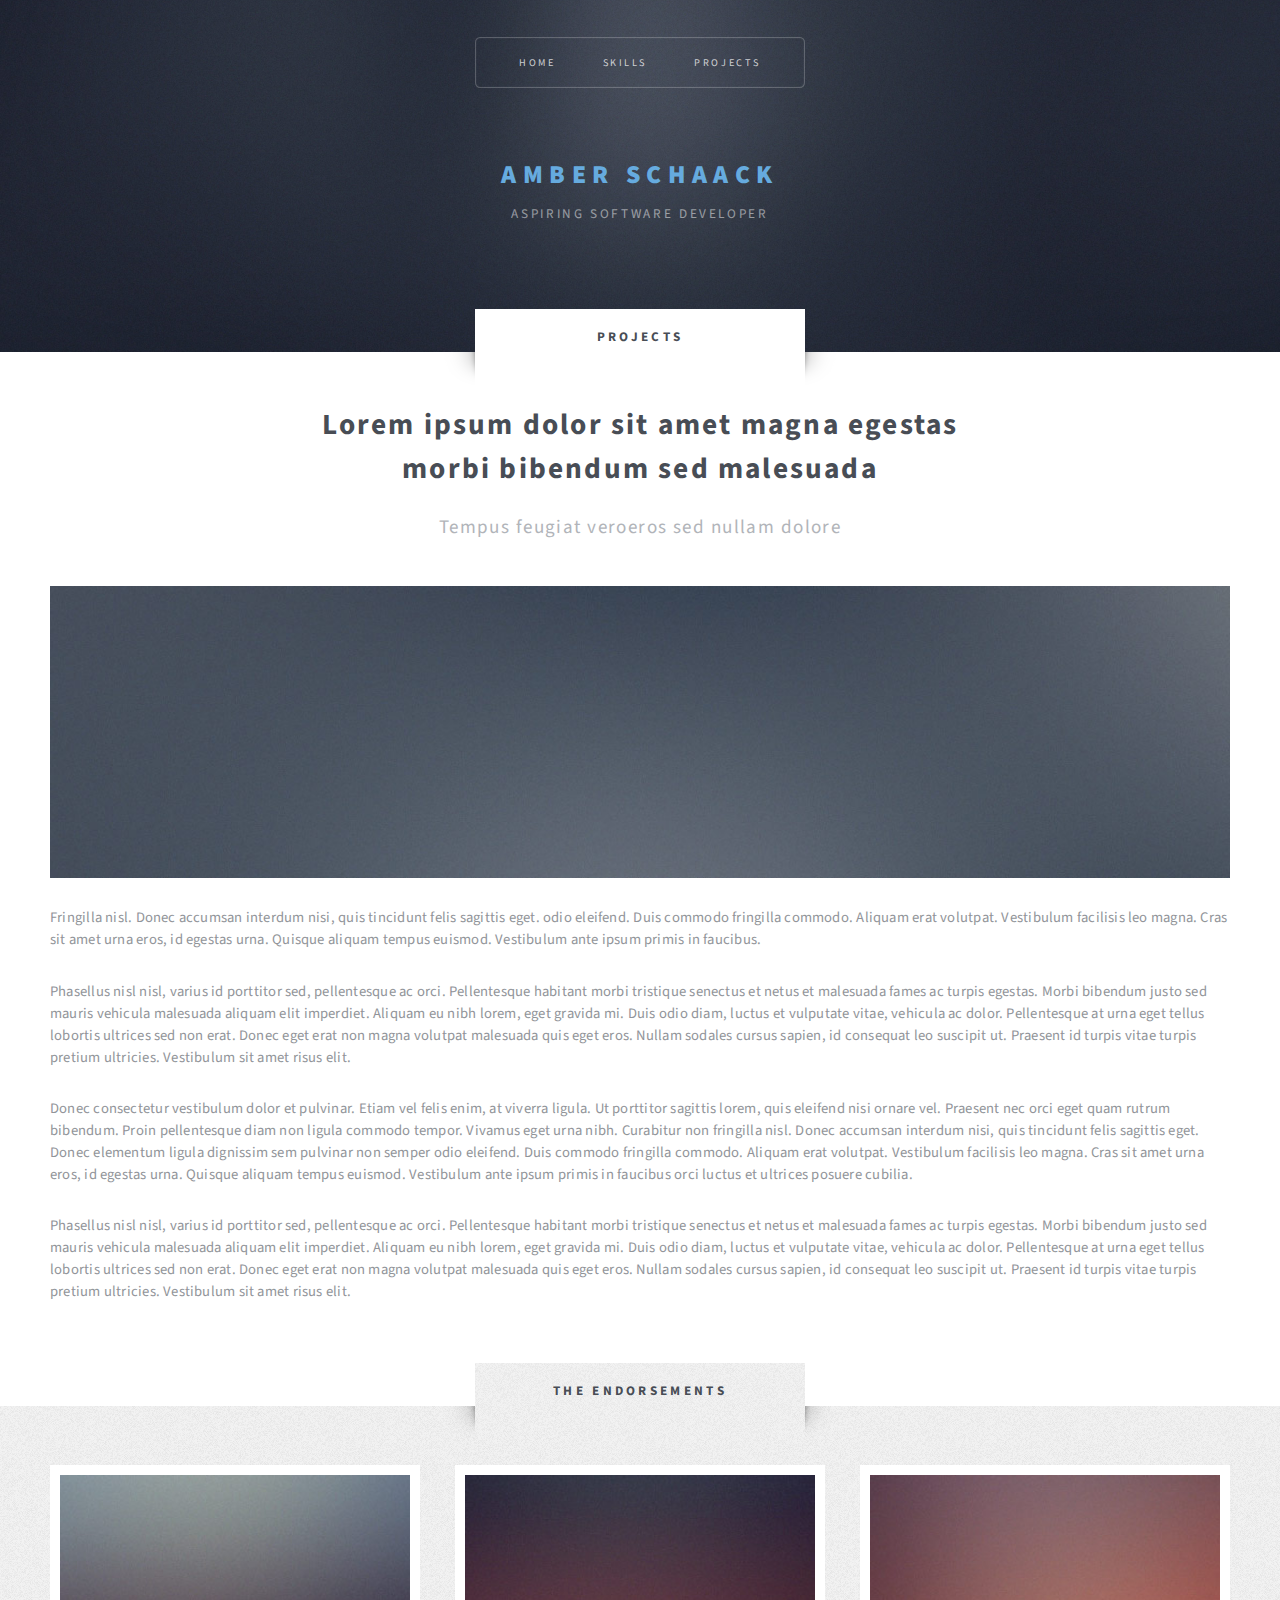
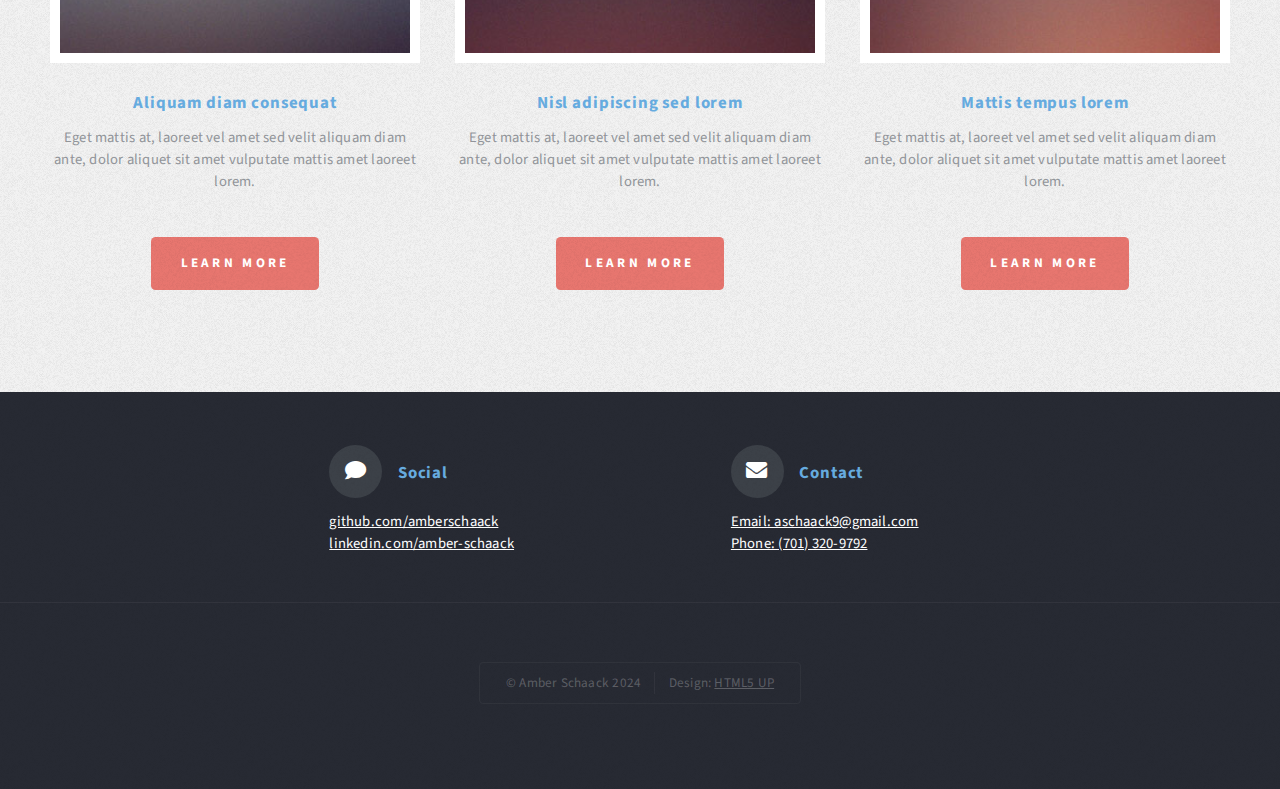
==== commit fa14adc3: "styling across all pages" ====
--- a/projects.html
+++ b/projects.html
@@ -6,12 +6,12 @@
 -->
 <html>
 	<head>
-		<title>Right Sidebar - Escape Velocity by HTML5 UP</title>
+		<title>Amber Schaack: Projects</title>
 		<meta charset="utf-8" />
 		<meta name="viewport" content="width=device-width, initial-scale=1, user-scalable=no" />
 		<link rel="stylesheet" href="assets/css/main.css" />
 	</head>
-	<body class="right-sidebar is-preload">
+	<body class="no-sidebar is-preload">
 		<div id="page-wrapper">
 
 			<!-- Header -->
@@ -19,8 +19,8 @@
 
 					<!-- Logo -->
 						<div id="logo">
-							<h1><a href="index.html">Escape Velocity</a></h1>
-							<p>A free responsive site template by HTML5 UP</p>
+							<h1><a href="index.html">Amber Schaack</a></h1>
+							<p>Aspiring Software Developer</p>
 						</div>
 
 					<!-- Nav -->
@@ -29,154 +29,61 @@
 							<li><a href="index.html">Home</a></li>
 							<li><a href="skills.html">Skills</a></li>
 							<li class="current"><a href="projects.html">Projects</a></li>
-							<li><a href="contact-me.html">Contact Me</a></li>
 						</ul>
 					</nav>
 
 				</section>
 
 			<!-- Main -->
-				<section id="main" class="wrapper style2">
-					<div class="title">Right Sidebar</div>
+				<div id="main" class="wrapper style2">
+					<div class="title">Projects</div>
 					<div class="container">
-						<div class="row gtr-150">
-							<div class="col-8 col-12-medium">
 
-								<!-- Content -->
-									<div id="content">
-										<article class="box post">
-											<header class="style1">
-												<h2>Lorem ipsum dolor sit amet magna egestas morbi bibendum sed malesuada</h2>
-												<p>Tempus feugiat veroeros sed nullam dolore</p>
-											</header>
-											<a href="#" class="image featured">
-												<img src="images/pic01.jpg" alt="" />
-											</a>
-											<p>Fringilla nisl. Donec accumsan interdum nisi, quis tincidunt felis sagittis eget.
-											odio eleifend. Duis commodo fringilla commodo. Aliquam erat volutpat. Vestibulum
-											facilisis leo magna. Cras sit amet urna eros, id egestas urna. Quisque aliquam
-											tempus euismod. Vestibulum ante ipsum primis in faucibus.</p>
-											<p>Phasellus nisl nisl, varius id porttitor sed, pellentesque ac orci. Pellentesque
-											habitant morbi tristique senectus et netus et malesuada fames ac turpis egestas. Morbi
-											bibendum justo sed mauris vehicula malesuada aliquam elit imperdiet. Aliquam eu nibh
-											lorem, eget gravida mi. Duis odio diam, luctus et vulputate vitae, vehicula ac dolor.
-											Pellentesque at urna eget tellus lobortis ultrices sed non erat. Donec eget erat non
-											magna volutpat malesuada quis eget eros. Nullam sodales cursus sapien, id consequat
-											leo suscipit ut. Praesent id turpis vitae turpis pretium ultricies. Vestibulum sit
-											amet risus elit.</p>
-											<p>Donec consectetur vestibulum dolor et pulvinar. Etiam vel felis enim, at viverra
-											ligula. Ut porttitor sagittis lorem, quis eleifend nisi ornare vel. Praesent nec orci
-											eget quam rutrum bibendum. Proin pellentesque diam non ligula commodo tempor. Vivamus
-											eget urna nibh. Curabitur non fringilla nisl. Donec accumsan interdum nisi, quis
-											tincidunt felis sagittis eget. Donec elementum ligula dignissim sem pulvinar non semper
-											odio eleifend. Duis commodo fringilla commodo. Aliquam erat volutpat. Vestibulum
-											facilisis leo magna. Cras sit amet urna eros, id egestas urna. Quisque aliquam
-											tempus euismod. Vestibulum ante ipsum primis in faucibus orci luctus et ultrices
-											posuere cubilia.</p>
-											<p>Phasellus nisl nisl, varius id porttitor sed, pellentesque ac orci. Pellentesque
-											habitant morbi tristique senectus et netus et malesuada fames ac turpis egestas. Morbi
-											bibendum justo sed mauris vehicula malesuada aliquam elit imperdiet. Aliquam eu nibh
-											lorem, eget gravida mi. Duis odio diam, luctus et vulputate vitae, vehicula ac dolor.
-											Pellentesque at urna eget tellus lobortis ultrices sed non erat. Donec eget erat non
-											magna volutpat malesuada quis eget eros. Nullam sodales cursus sapien, id consequat
-											leo suscipit ut. Praesent id turpis vitae turpis pretium ultricies. Vestibulum sit
-											amet risus elit.</p>
-										</article>
-										<div class="row gtr-150">
-											<div class="col-6 col-12-small">
-												<section class="box">
-													<header>
-														<h2>Magna pulvinar tempus</h2>
-													</header>
-													<a href="#" class="image featured"><img src="images/pic05.jpg" alt="" /></a>
-													<p>Rutrum bibendum. Proin pellentesque diam non ligula commodo tempor. Vivamus
-													eget urna nibh. Curabitur non fringilla nisl. Donec accumsan interdum nisi, quis
-													tempus.</p>
-													<a href="#" class="button style1">More</a>
-												</section>
-											</div>
-											<div class="col-6 col-12-small">
-												<section class="box">
-													<header>
-														<h2>Magna pulvinar tempus</h2>
-													</header>
-													<a href="#" class="image featured"><img src="images/pic06.jpg" alt="" /></a>
-													<p>Rutrum bibendum. Proin pellentesque diam non ligula commodo tempor. Vivamus
-													eget urna nibh. Curabitur non fringilla nisl. Donec accumsan interdum nisi, quis
-													tempus.</p>
-													<a href="#" class="button style1">More</a>
-												</section>
-											</div>
-										</div>
-									</div>
+						<!-- Content -->
+							<div id="content">
+								<article class="box post">
+									<header class="style1">
+										<h2>Lorem ipsum dolor sit amet magna egestas<br class="mobile-hide" />
+										morbi bibendum sed malesuada</h2>
+										<p>Tempus feugiat veroeros sed nullam dolore</p>
+									</header>
+									<a href="#" class="image featured">
+										<img src="images/pic01.jpg" alt="" />
+									</a>
+									<p>Fringilla nisl. Donec accumsan interdum nisi, quis tincidunt felis sagittis eget.
+									odio eleifend. Duis commodo fringilla commodo. Aliquam erat volutpat. Vestibulum
+									facilisis leo magna. Cras sit amet urna eros, id egestas urna. Quisque aliquam
+									tempus euismod. Vestibulum ante ipsum primis in faucibus.</p>
+									<p>Phasellus nisl nisl, varius id porttitor sed, pellentesque ac orci. Pellentesque
+									habitant morbi tristique senectus et netus et malesuada fames ac turpis egestas. Morbi
+									bibendum justo sed mauris vehicula malesuada aliquam elit imperdiet. Aliquam eu nibh
+									lorem, eget gravida mi. Duis odio diam, luctus et vulputate vitae, vehicula ac dolor.
+									Pellentesque at urna eget tellus lobortis ultrices sed non erat. Donec eget erat non
+									magna volutpat malesuada quis eget eros. Nullam sodales cursus sapien, id consequat
+									leo suscipit ut. Praesent id turpis vitae turpis pretium ultricies. Vestibulum sit
+									amet risus elit.</p>
+									<p>Donec consectetur vestibulum dolor et pulvinar. Etiam vel felis enim, at viverra
+									ligula. Ut porttitor sagittis lorem, quis eleifend nisi ornare vel. Praesent nec orci
+									eget quam rutrum bibendum. Proin pellentesque diam non ligula commodo tempor. Vivamus
+									eget urna nibh. Curabitur non fringilla nisl. Donec accumsan interdum nisi, quis
+									tincidunt felis sagittis eget. Donec elementum ligula dignissim sem pulvinar non semper
+									odio eleifend. Duis commodo fringilla commodo. Aliquam erat volutpat. Vestibulum
+									facilisis leo magna. Cras sit amet urna eros, id egestas urna. Quisque aliquam
+									tempus euismod. Vestibulum ante ipsum primis in faucibus orci luctus et ultrices
+									posuere cubilia.</p>
+									<p>Phasellus nisl nisl, varius id porttitor sed, pellentesque ac orci. Pellentesque
+									habitant morbi tristique senectus et netus et malesuada fames ac turpis egestas. Morbi
+									bibendum justo sed mauris vehicula malesuada aliquam elit imperdiet. Aliquam eu nibh
+									lorem, eget gravida mi. Duis odio diam, luctus et vulputate vitae, vehicula ac dolor.
+									Pellentesque at urna eget tellus lobortis ultrices sed non erat. Donec eget erat non
+									magna volutpat malesuada quis eget eros. Nullam sodales cursus sapien, id consequat
+									leo suscipit ut. Praesent id turpis vitae turpis pretium ultricies. Vestibulum sit
+									amet risus elit.</p>
+								</article>
+							</div>
 
-							</div>
-							<div class="col-4 col-12-medium">
-
-								<!-- Sidebar -->
-									<div id="sidebar">
-										<section class="box">
-											<header>
-												<h2>Ipsum nullam luctus</h2>
-											</header>
-											<p>Malesuada quis eget eros. Nullam sodales cursus sapien, id consequat
-											leo suscipit ut. Praesent id turpis vitae turpis pretium ultricies. Vestibulum sit
-											amet risus elit.</p>
-											<a href="#" class="button style1">Learn More</a>
-										</section>
-										<section class="box">
-											<header>
-												<h2>Vitae turpis consequat</h2>
-											</header>
-											<ul class="style2">
-												<li>
-													<article class="box post-excerpt">
-														<a href="#" class="image left"><img src="images/pic08.jpg" alt="" /></a>
-														<h3><a href="#">Diam odio lorem</a></h3>
-														<p>Duis odio diam, luctus et vulputate vitae, vehicula ac dolor. Pellentesque at urna eget tellus sed etiam.</p>
-													</article>
-												</li>
-												<li>
-													<article class="box post-excerpt">
-														<a href="#" class="image left"><img src="images/pic09.jpg" alt="" /></a>
-														<h3><a href="#">Sed duis consequat</a></h3>
-														<p>Duis odio diam, luctus et vulputate vitae, vehicula ac dolor. Pellentesque at urna eget tellus sed etiam.</p>
-													</article>
-												</li>
-												<li>
-													<article class="box post-excerpt">
-														<a href="#" class="image left"><img src="images/pic10.jpg" alt="" /></a>
-														<h3><a href="#">Tellus nulla volutpat</a></h3>
-														<p>Duis odio diam, luctus et vulputate vitae, vehicula ac dolor. Pellentesque at urna eget tellus sed etiam.</p>
-													</article>
-												</li>
-											</ul>
-											<a href="#" class="button style1">Archives</a>
-										</section>
-										<section class="box">
-											<header>
-												<h2>Magna diam vehicula</h2>
-											</header>
-											<ul class="style3">
-												<li><a href="#">Nulla iaculis egestas varius</a></li>
-												<li><a href="#">Augue massa feugiat quam pretium</a></li>
-												<li><a href="#">Orci sem vel libero cras nisi odio</a></li>
-												<li><a href="#">Sed hendrerit massa nam mattis</a></li>
-												<li><a href="#">Turpis vel leo accumsan aliquet</a></li>
-												<li><a href="#">Dapibus mi fermentum fusce non</a></li>
-												<li><a href="#">Arcu laoreet sapien tempus</a></li>
-												<li><a href="#">Nulla iaculis egestas varius</a></li>
-												<li><a href="#">Augue massa feugiat quam pretium</a></li>
-												<li><a href="#">Orci sem vel libero cras nisi odio</a></li>
-												<li><a href="#">Sed hendrerit massa nam mattis</a></li>
-											</ul>
-										</section>
-									</div>
-
-							</div>
-						</div>
 					</div>
-				</section>
+				</div>
 
 			<!-- Highlights -->
 				<section id="highlights" class="wrapper style3">
@@ -217,99 +124,46 @@
 					</div>
 				</section>
 
-			<!-- Footer -->
-				<section id="footer" class="wrapper">
-					<div class="title">The Rest Of It</div>
-					<div class="container">
-						<header class="style1">
-							<h2>Ipsum sapien elementum portitor?</h2>
-							<p>
-								Sed turpis tortor, tincidunt sed ornare in metus porttitor mollis nunc in aliquet.<br />
-								Nam pharetra laoreet imperdiet volutpat etiam feugiat.
-							</p>
-						</header>
-						<div class="row">
-							<div class="col-6 col-12-medium">
-
-								<!-- Contact Form -->
-									<section>
-										<form method="post" action="#">
-											<div class="row gtr-50">
-												<div class="col-6 col-12-small">
-													<input type="text" name="name" id="contact-name" placeholder="Name" />
+							<!-- Footer -->
+							<section id="footer" class="wrapper">
+								<div class="row">
+									<div class="col-12 col-12-medium">
+										<!-- Contact -->
+											<section class="feature-list">
+												<div class="row">
+													<div class="col-6 col-12-small">
+														<section>
+															<h3 class="icon solid fa-comment">Social</h3>
+															<p>
+																<a href="#">github.com/amberschaack</a><br />
+																<a href="#">linkedin.com/amber-schaack</a><br />
+																<!-- <a href="#">facebook.com/untitled</a> -->
+															</p>
+														</section>
+													</div>
+													<div class="col-6 col-12-small">
+														<section>
+															<h3 class="icon solid fa-envelope">Contact</h3>
+															<p>
+																<a href="#">Email: aschaack9@gmail.com</a>
+																<br />
+																<a>Phone: (701) 320-9792</a>
+															</p>
+														</section>
+													</div>
 												</div>
-												<div class="col-6 col-12-small">
-													<input type="text" name="email" id="contact-email" placeholder="Email" />
-												</div>
-												<div class="col-12">
-													<textarea name="message" id="contact-message" placeholder="Message" rows="4"></textarea>
-												</div>
-												<div class="col-12">
-													<ul class="actions">
-														<li><input type="submit" class="style1" value="Send" /></li>
-														<li><input type="reset" class="style2" value="Reset" /></li>
-													</ul>
-												</div>
-											</div>
-										</form>
-									</section>
-
+											</section>
+		
+									</div>
+								</div>
+								<div id="copyright">
+									<ul>
+										<li>&copy; Amber Schaack 2024</li><li>Design: <a href="http://html5up.net">HTML5 UP</a></li>
+									</ul>
+								</div>
 							</div>
-							<div class="col-6 col-12-medium">
-
-								<!-- Contact -->
-									<section class="feature-list small">
-										<div class="row">
-											<div class="col-6 col-12-small">
-												<section>
-													<h3 class="icon solid fa-home">Mailing Address</h3>
-													<p>
-														Untitled Corp<br />
-														1234 Somewhere Rd<br />
-														Nashville, TN 00000
-													</p>
-												</section>
-											</div>
-											<div class="col-6 col-12-small">
-												<section>
-													<h3 class="icon solid fa-comment">Social</h3>
-													<p>
-														<a href="#">@untitled-corp</a><br />
-														<a href="#">linkedin.com/untitled</a><br />
-														<a href="#">facebook.com/untitled</a>
-													</p>
-												</section>
-											</div>
-											<div class="col-6 col-12-small">
-												<section>
-													<h3 class="icon solid fa-envelope">Email</h3>
-													<p>
-														<a href="#">info@untitled.tld</a>
-													</p>
-												</section>
-											</div>
-											<div class="col-6 col-12-small">
-												<section>
-													<h3 class="icon solid fa-phone">Phone</h3>
-													<p>
-														(000) 555-0000
-													</p>
-												</section>
-											</div>
-										</div>
-									</section>
-
-							</div>
-						</div>
-						<div id="copyright">
-							<ul>
-								<li>&copy; Untitled.</li><li>Design: <a href="http://html5up.net">HTML5 UP</a></li>
-							</ul>
-						</div>
-					</div>
-				</section>
-
-		</div>
+						</section>
+				</div>
 
 		<!-- Scripts -->
 			<script src="assets/js/jquery.min.js"></script>
--- a/assets/css/main.css
+++ b/assets/css/main.css
@@ -125,7 +125,7 @@
 	}
 
 		h1 a, h2 a, h3 a, h4 a, h5 a, h6 a {
-			color: inherit;
+			color: #66abdf;
 			text-decoration: none;
 		}
 
@@ -1839,11 +1839,12 @@
 /* Feature List */
 
 	.feature-list {
-		max-width: 58em;
+		max-width: 65em;
 		margin-left: auto;
 		margin-right: auto;
 		position: relative;
 		top: 0.75em;
+		align-items: center;
 	}
 
 		.feature-list section {
@@ -1863,14 +1864,14 @@
 		}
 
 		.feature-list h3 {
-			color: #e97770 !important;
+			color: #66abdf !important;
 			margin: -0.35em 0 0.75em 0;
 			font-size: 1.15em;
 			letter-spacing: 0.05em;
 		}
 
 			.feature-list h3:before {
-				display: block;
+				display: inline-block;
 				color: #fff;
 				background: #2f333b url("images/overlay.png");
 				border-radius: 2.5em;
@@ -1879,7 +1880,7 @@
 				height: 2.5em;
 				line-height: 2.5em;
 				margin-right: 0.75em;
-				position: absolute;
+				position: relative;
 				left: 0;
 				margin-top: -0.5em;
 			}
@@ -2015,13 +2016,13 @@
 			}
 
 		.wrapper.style1 {
-			background: #e97770 url("images/overlay.png");
+			background: #66abdf url("images/overlay.png");
 			color: #eee;
 			color: rgba(255, 255, 255, 0.75);
 		}
 
 			.wrapper.style1 .title {
-				background: #e97770 url("images/overlay.png");
+				background: #66abdf url("images/overlay.png");
 				color: #fff;
 			}
 
@@ -2371,7 +2372,8 @@
 			}
 
 		#footer .feature-list {
-			max-width: 100%;
+			max-width: 60%;
+			align-content: center;
 		}
 
 			#footer .feature-list section {
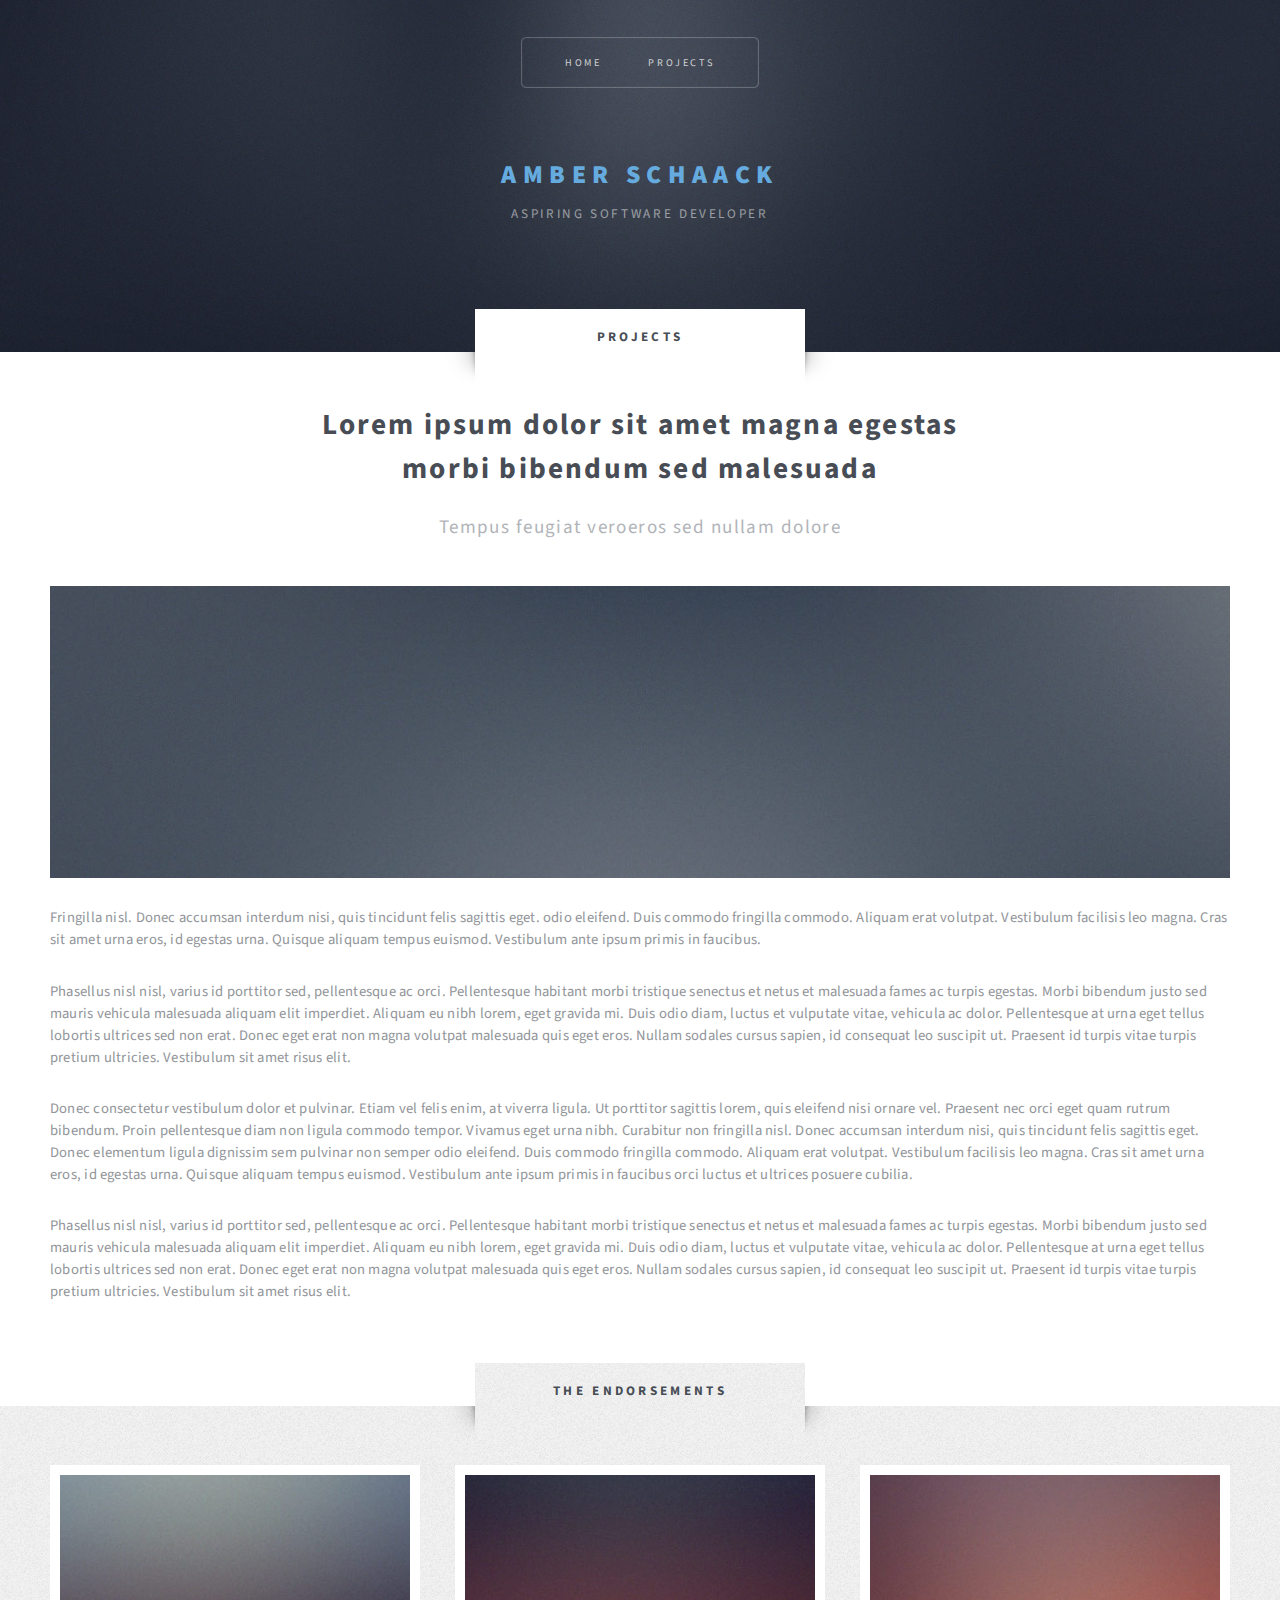
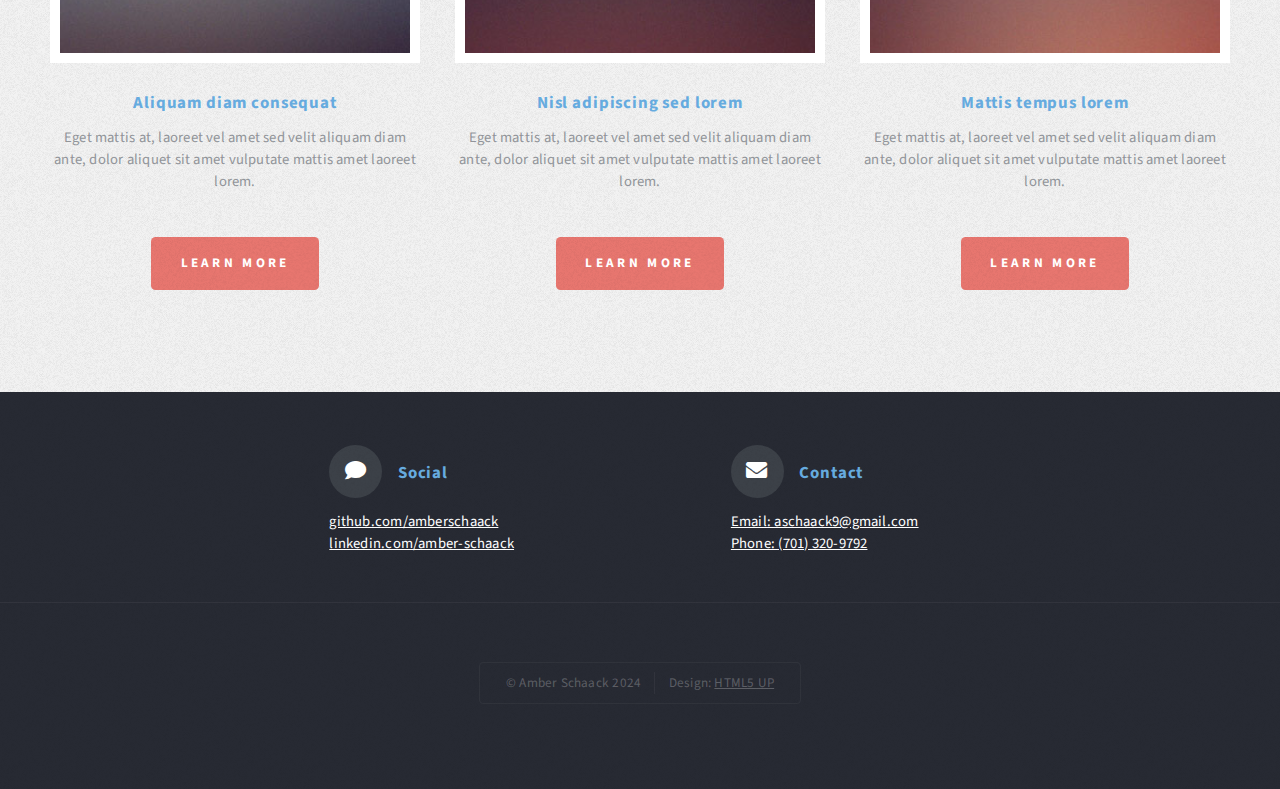
==== commit bc32d8ce: "continued styling and additional info" ====
--- a/projects.html
+++ b/projects.html
@@ -27,7 +27,7 @@
 					<nav id="nav">
 						<ul>
 							<li><a href="index.html">Home</a></li>
-							<li><a href="skills.html">Skills</a></li>
+							<!-- <li><a href="skills.html">Skills</a></li> -->
 							<li class="current"><a href="projects.html">Projects</a></li>
 						</ul>
 					</nav>
--- a/assets/css/main.css
+++ b/assets/css/main.css
@@ -19,6 +19,13 @@
 #headshot img {
 	margin-left: auto;
 }
+
+/* #prolunch {
+	height: 185px;
+	width: 370px;
+	object-fit: contain;
+	align-items: center;
+} */
 
 html, body, div, span, applet, object,
 iframe, h1, h2, h3, h4, h5, h6, p, blockquote,
@@ -36,7 +43,9 @@
 	border: 0;
 	font-size: 100%;
 	font: inherit;
-	vertical-align: baseline;}
+	vertical-align: baseline;
+	scroll-behavior: smooth;
+}
 
 article, aside, details, figcaption, figure,
 footer, header, hgroup, menu, nav, section {
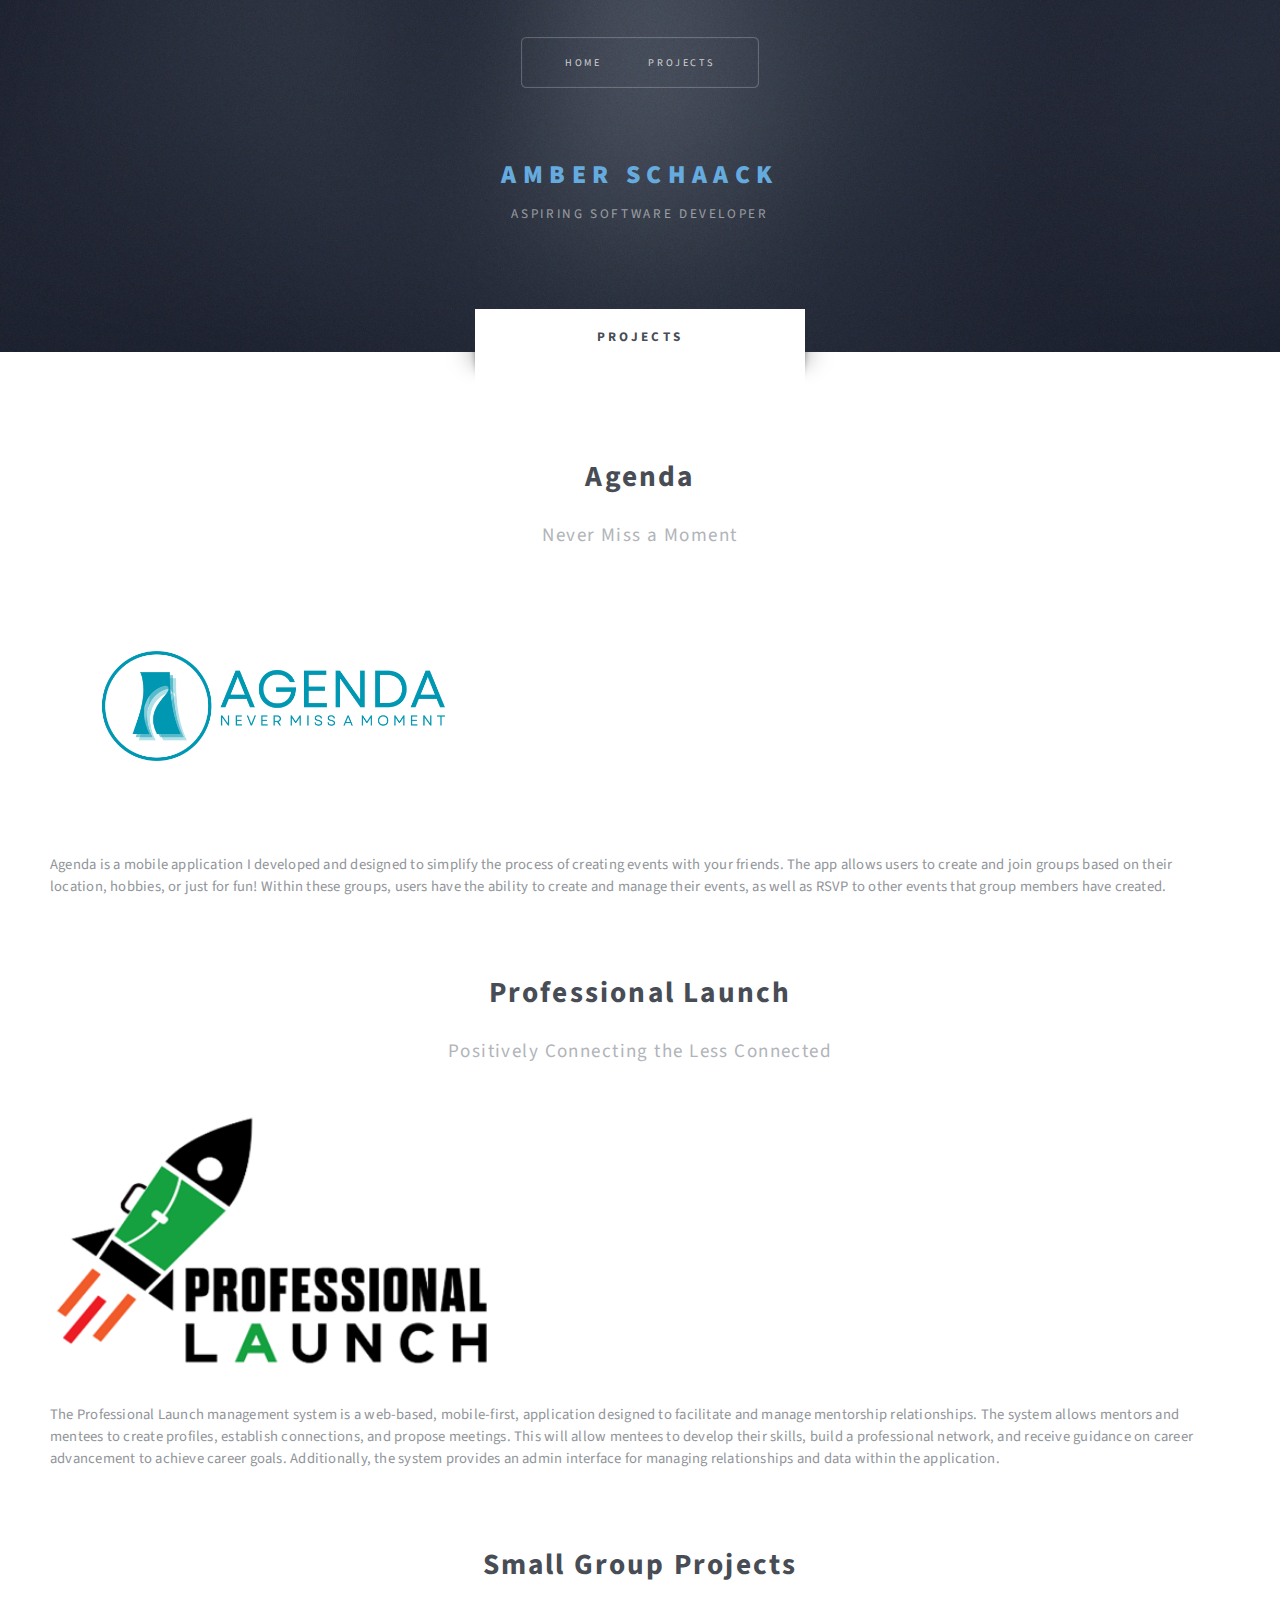
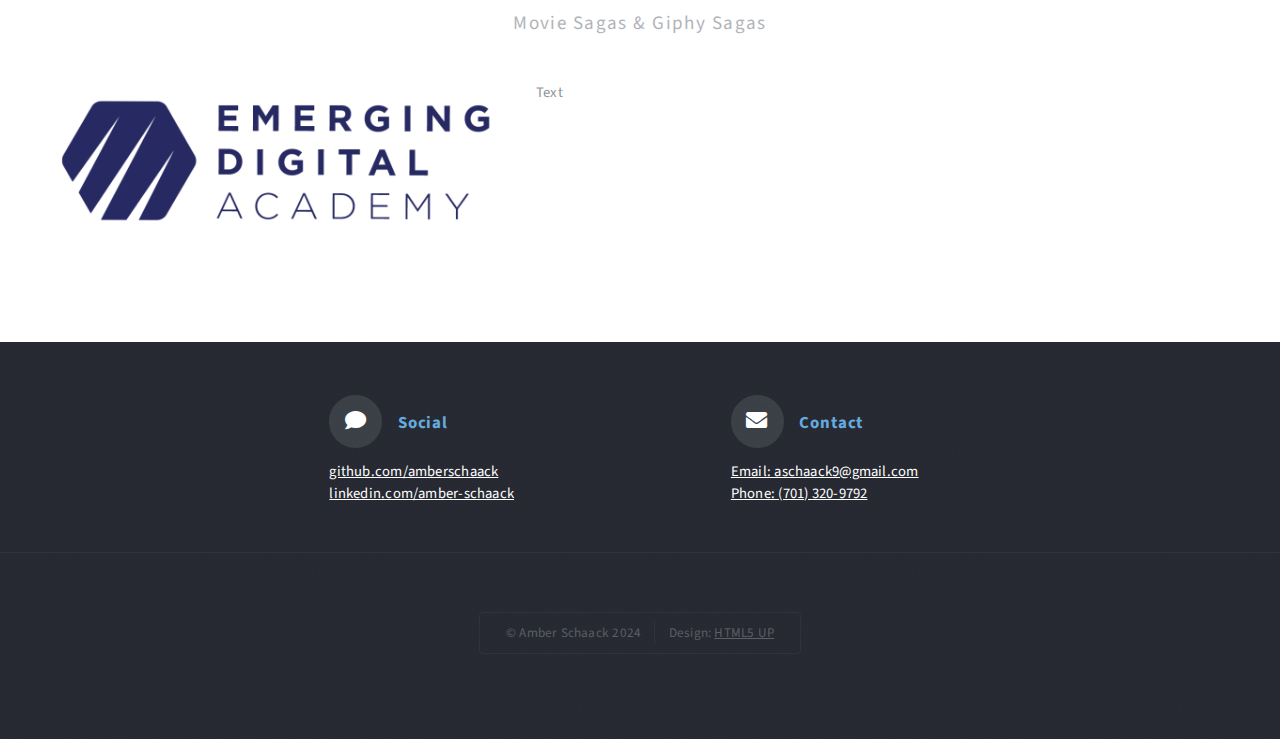
==== commit 1ff0f208: "projects page started" ====
--- a/projects.html
+++ b/projects.html
@@ -38,91 +38,57 @@
 				<div id="main" class="wrapper style2">
 					<div class="title">Projects</div>
 					<div class="container">
-
-						<!-- Content -->
 							<div id="content">
-								<article class="box post">
+								<div class="col-4 col-12-small">
+									<section>
 									<header class="style1">
-										<h2>Lorem ipsum dolor sit amet magna egestas<br class="mobile-hide" />
-										morbi bibendum sed malesuada</h2>
-										<p>Tempus feugiat veroeros sed nullam dolore</p>
+										<h2>Agenda</h2>
+										<p>Never Miss a Moment</p>
 									</header>
-									<a href="#" class="image featured">
-										<img src="images/pic01.jpg" alt="" />
-									</a>
-									<p>Fringilla nisl. Donec accumsan interdum nisi, quis tincidunt felis sagittis eget.
-									odio eleifend. Duis commodo fringilla commodo. Aliquam erat volutpat. Vestibulum
-									facilisis leo magna. Cras sit amet urna eros, id egestas urna. Quisque aliquam
-									tempus euismod. Vestibulum ante ipsum primis in faucibus.</p>
-									<p>Phasellus nisl nisl, varius id porttitor sed, pellentesque ac orci. Pellentesque
-									habitant morbi tristique senectus et netus et malesuada fames ac turpis egestas. Morbi
-									bibendum justo sed mauris vehicula malesuada aliquam elit imperdiet. Aliquam eu nibh
-									lorem, eget gravida mi. Duis odio diam, luctus et vulputate vitae, vehicula ac dolor.
-									Pellentesque at urna eget tellus lobortis ultrices sed non erat. Donec eget erat non
-									magna volutpat malesuada quis eget eros. Nullam sodales cursus sapien, id consequat
-									leo suscipit ut. Praesent id turpis vitae turpis pretium ultricies. Vestibulum sit
-									amet risus elit.</p>
-									<p>Donec consectetur vestibulum dolor et pulvinar. Etiam vel felis enim, at viverra
-									ligula. Ut porttitor sagittis lorem, quis eleifend nisi ornare vel. Praesent nec orci
-									eget quam rutrum bibendum. Proin pellentesque diam non ligula commodo tempor. Vivamus
-									eget urna nibh. Curabitur non fringilla nisl. Donec accumsan interdum nisi, quis
-									tincidunt felis sagittis eget. Donec elementum ligula dignissim sem pulvinar non semper
-									odio eleifend. Duis commodo fringilla commodo. Aliquam erat volutpat. Vestibulum
-									facilisis leo magna. Cras sit amet urna eros, id egestas urna. Quisque aliquam
-									tempus euismod. Vestibulum ante ipsum primis in faucibus orci luctus et ultrices
-									posuere cubilia.</p>
-									<p>Phasellus nisl nisl, varius id porttitor sed, pellentesque ac orci. Pellentesque
-									habitant morbi tristique senectus et netus et malesuada fames ac turpis egestas. Morbi
-									bibendum justo sed mauris vehicula malesuada aliquam elit imperdiet. Aliquam eu nibh
-									lorem, eget gravida mi. Duis odio diam, luctus et vulputate vitae, vehicula ac dolor.
-									Pellentesque at urna eget tellus lobortis ultrices sed non erat. Donec eget erat non
-									magna volutpat malesuada quis eget eros. Nullam sodales cursus sapien, id consequat
-									leo suscipit ut. Praesent id turpis vitae turpis pretium ultricies. Vestibulum sit
-									amet risus elit.</p>
-								</article>
+										<div class="row">
+											<img src="images/A (11).png" alt="" width="40% viewport"/>
+											<p id="project-p">Agenda is a mobile application I developed and designed to simplify the process of
+												creating events with your friends. The app allows users to create and join groups
+												based on their location, hobbies, or just for fun! Within these groups, users have
+												the ability to create and manage their events, as well as RSVP to other events
+												that group members have created.
+											</p>
+										</div>
+								</section>
+								</div>
+								<div class="col-4 col-12-small">
+									<section>
+									<header class="style1">
+										<h2>Professional Launch</h2>
+										<p>Positively Connecting the Less Connected</p>
+									</header>
+									<div class="row">
+										<img src="images/P Launch logo.png" alt="" width="40% viewport"/>
+										<p>The Professional Launch management system is a web-based, mobile-first, application designed to facilitate 
+											and manage mentorship relationships. The system allows mentors and mentees to create profiles, establish connections, 
+											and propose meetings. This will allow mentees to develop their skills, build a professional network, and receive 
+											guidance on career advancement to achieve career goals. Additionally, the system provides an admin interface for 
+											managing relationships and data within the application.  </p>
+									</div>
+								</section>
+								</div>
+								<div class="col-4 col-12-small">
+									<section>
+									<header class="style1">
+										<h2>Small Group Projects</h2>
+										<p>Movie Sagas & Giphy Sagas</p>
+									</header>
+									<div class="col-4 col-12-small">
+										<div class="row">
+											<img src="images/EDA-horizontal-logo-960x336.png" alt="" width="40% viewport"/>
+											<p>Text</p>
+										</div>
+										</div>
+								</section>
+								</div>
 							</div>
-
 					</div>
 				</div>
-
-			<!-- Highlights -->
-				<section id="highlights" class="wrapper style3">
-					<div class="title">The Endorsements</div>
-					<div class="container">
-						<div class="row aln-center">
-							<div class="col-4 col-12-medium">
-								<section class="highlight">
-									<a href="#" class="image featured"><img src="images/pic02.jpg" alt="" /></a>
-									<h3><a href="#">Aliquam diam consequat</a></h3>
-									<p>Eget mattis at, laoreet vel amet sed velit aliquam diam ante, dolor aliquet sit amet vulputate mattis amet laoreet lorem.</p>
-									<ul class="actions">
-										<li><a href="#" class="button style1">Learn More</a></li>
-									</ul>
-								</section>
-							</div>
-							<div class="col-4 col-12-medium">
-								<section class="highlight">
-									<a href="#" class="image featured"><img src="images/pic03.jpg" alt="" /></a>
-									<h3><a href="#">Nisl adipiscing sed lorem</a></h3>
-									<p>Eget mattis at, laoreet vel amet sed velit aliquam diam ante, dolor aliquet sit amet vulputate mattis amet laoreet lorem.</p>
-									<ul class="actions">
-										<li><a href="#" class="button style1">Learn More</a></li>
-									</ul>
-								</section>
-							</div>
-							<div class="col-4 col-12-medium">
-								<section class="highlight">
-									<a href="#" class="image featured"><img src="images/pic04.jpg" alt="" /></a>
-									<h3><a href="#">Mattis tempus lorem</a></h3>
-									<p>Eget mattis at, laoreet vel amet sed velit aliquam diam ante, dolor aliquet sit amet vulputate mattis amet laoreet lorem.</p>
-									<ul class="actions">
-										<li><a href="#" class="button style1">Learn More</a></li>
-									</ul>
-								</section>
-							</div>
-						</div>
-					</div>
-				</section>
 
 							<!-- Footer -->
 							<section id="footer" class="wrapper">
--- a/assets/css/main.css
+++ b/assets/css/main.css
@@ -20,12 +20,9 @@
 	margin-left: auto;
 }
 
-/* #prolunch {
-	height: 185px;
-	width: 370px;
-	object-fit: contain;
-	align-items: center;
-} */
+#project-p {
+	text-wrap: wrap;
+}
 
 html, body, div, span, applet, object,
 iframe, h1, h2, h3, h4, h5, h6, p, blockquote,
@@ -2058,7 +2055,7 @@
 			}
 
 			.wrapper.style3 .image {
-				border: solid 10px #fff;
+				border: solid 10px #d6d9dd;
 			}
 
 /* Page Wrapper */
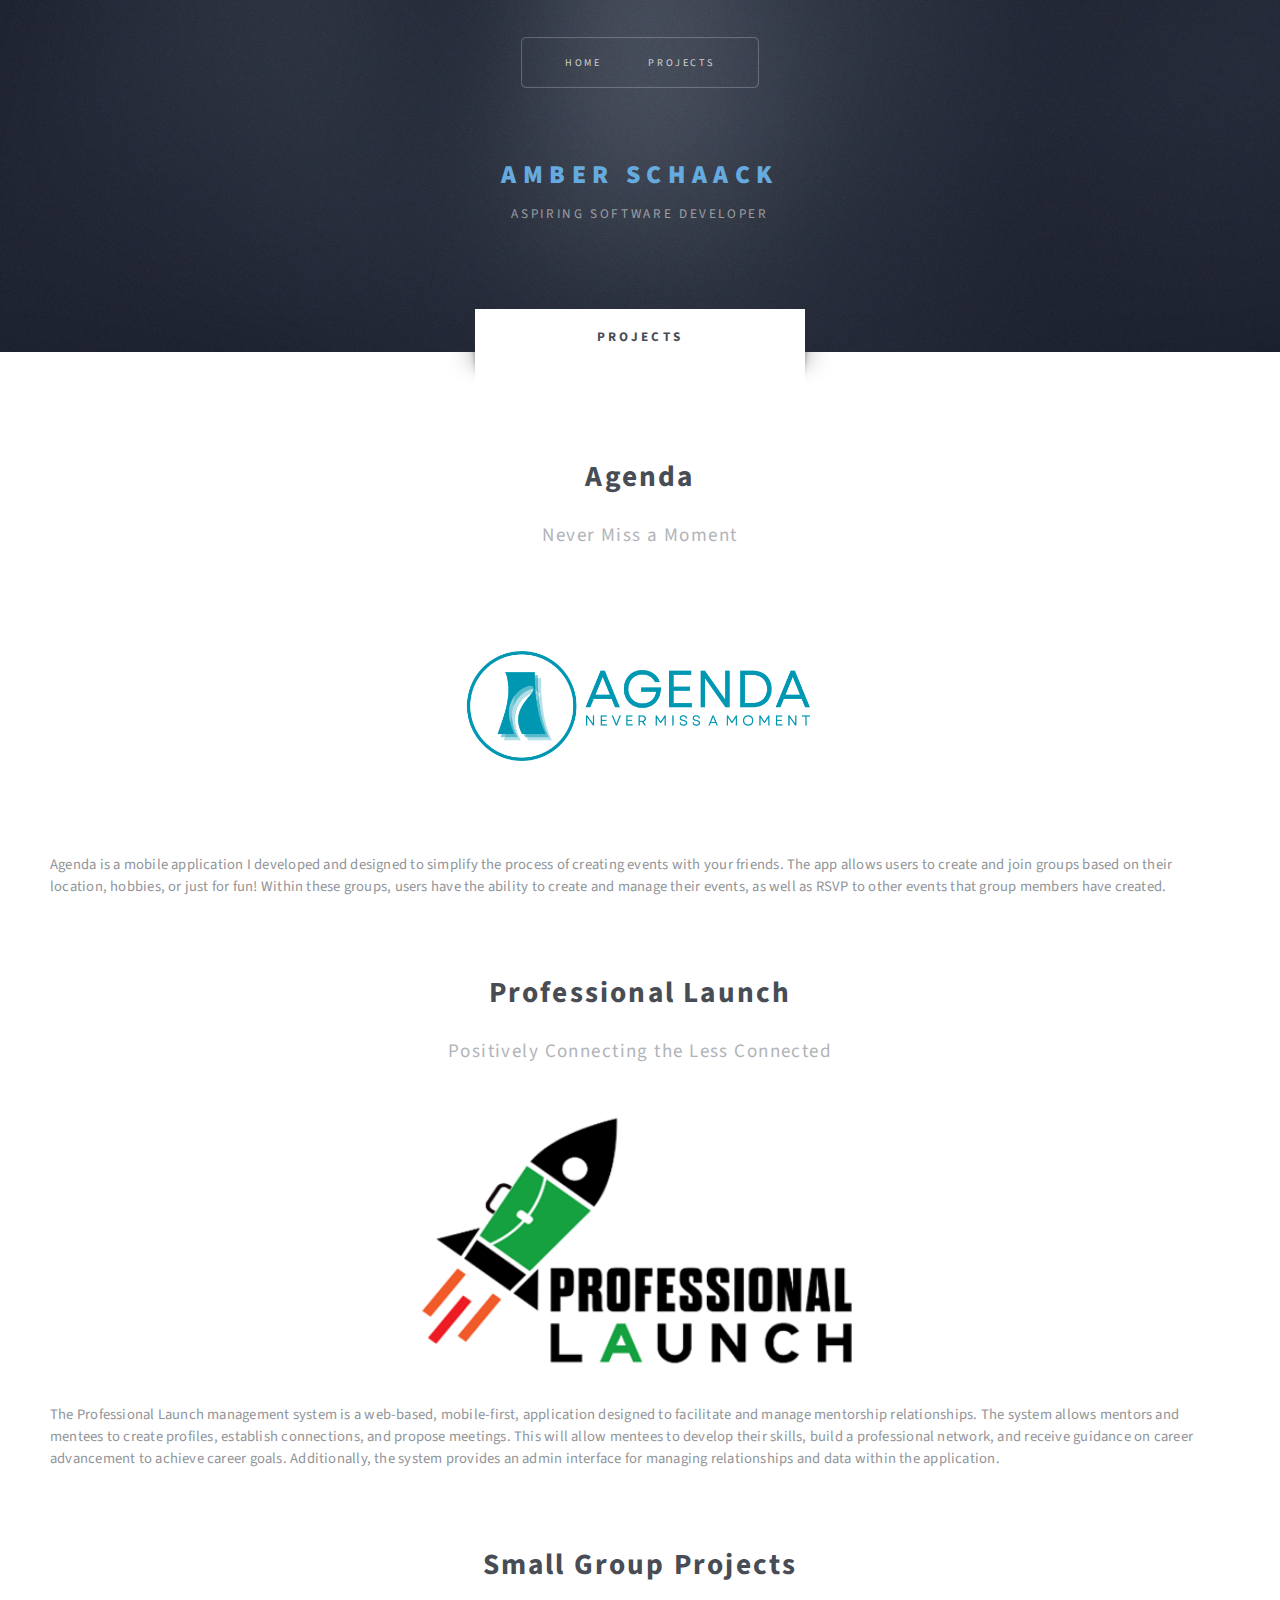
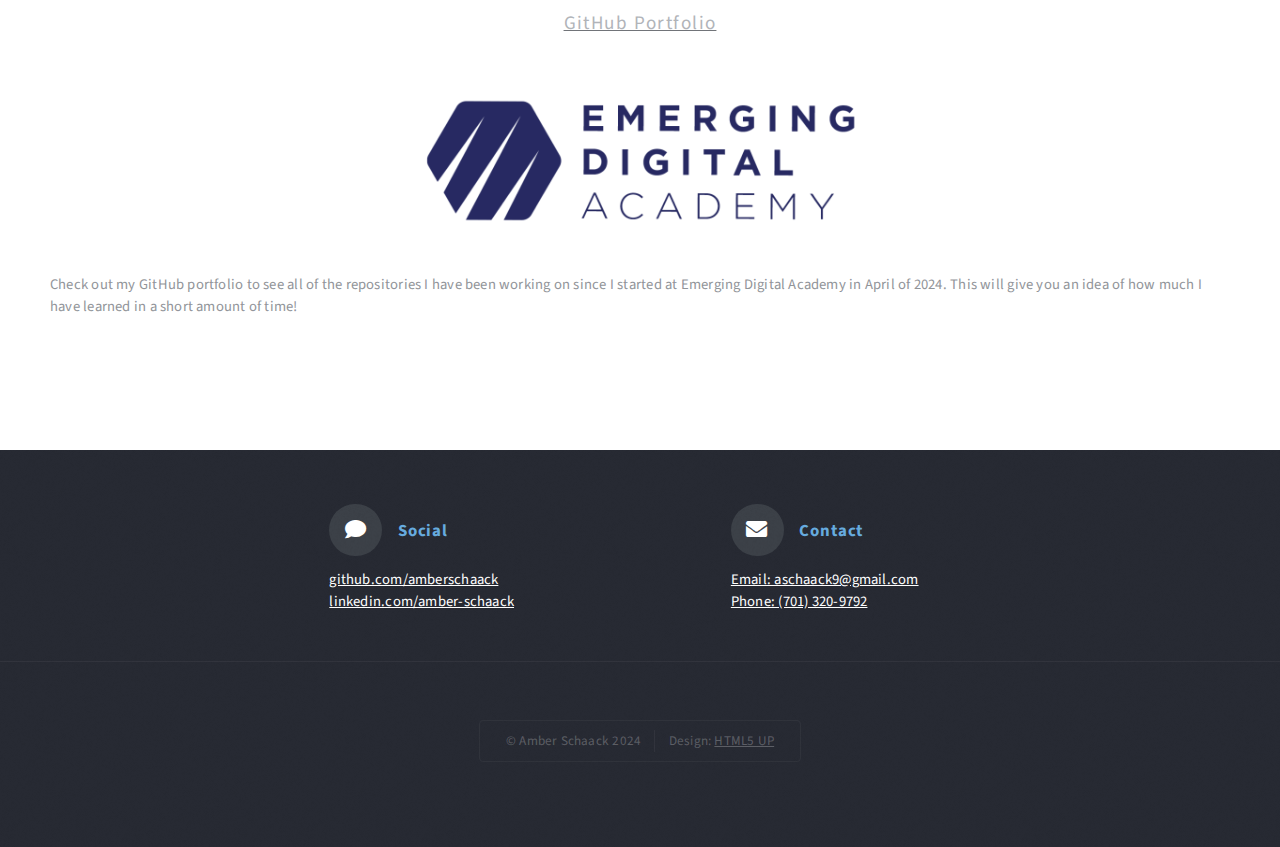
==== commit 5aad23d0: "final styling complete" ====
--- a/projects.html
+++ b/projects.html
@@ -45,9 +45,9 @@
 										<h2>Agenda</h2>
 										<p>Never Miss a Moment</p>
 									</header>
-										<div class="row">
+										<div class="row">	
 											<img src="images/A (11).png" alt="" width="40% viewport"/>
-											<p id="project-p">Agenda is a mobile application I developed and designed to simplify the process of
+											<p class="project-para">Agenda is a mobile application I developed and designed to simplify the process of
 												creating events with your friends. The app allows users to create and join groups
 												based on their location, hobbies, or just for fun! Within these groups, users have
 												the ability to create and manage their events, as well as RSVP to other events
@@ -64,11 +64,11 @@
 									</header>
 									<div class="row">
 										<img src="images/P Launch logo.png" alt="" width="40% viewport"/>
-										<p>The Professional Launch management system is a web-based, mobile-first, application designed to facilitate 
+										<p class="project-para">The Professional Launch management system is a web-based, mobile-first, application designed to facilitate 
 											and manage mentorship relationships. The system allows mentors and mentees to create profiles, establish connections, 
 											and propose meetings. This will allow mentees to develop their skills, build a professional network, and receive 
 											guidance on career advancement to achieve career goals. Additionally, the system provides an admin interface for 
-											managing relationships and data within the application.  </p>
+											managing relationships and data within the application.</p>
 									</div>
 								</section>
 								</div>
@@ -76,12 +76,16 @@
 									<section>
 									<header class="style1">
 										<h2>Small Group Projects</h2>
-										<p>Movie Sagas & Giphy Sagas</p>
+										<a href="https://github.com/amberschaack">
+											<p>GitHub Portfolio</p>
+										</a>
 									</header>
 									<div class="col-4 col-12-small">
 										<div class="row">
-											<img src="images/EDA-horizontal-logo-960x336.png" alt="" width="40% viewport"/>
-											<p>Text</p>
+												<img src="images/EDA-horizontal-logo-960x336.png" alt="" width="40% viewport" />
+											<p class="project-para">Check out my GitHub portfolio to see all of the repositories I have been working on since I started at Emerging Digital
+												Academy in April of 2024. This will give you an idea of how much I have learned in a short amount of time!
+											</p>
 										</div>
 										</div>
 								</section>
--- a/assets/css/main.css
+++ b/assets/css/main.css
@@ -20,8 +20,11 @@
 	margin-left: auto;
 }
 
-#project-p {
+.project-para {
 	text-wrap: wrap;
+	display: flex;
+	flex-wrap: wrap;
+	width: 4ƒ5vw;
 }
 
 html, body, div, span, applet, object,
@@ -42,6 +45,9 @@
 	font: inherit;
 	vertical-align: baseline;
 	scroll-behavior: smooth;
+	/* display: flex; */
+	justify-content: center;
+    align-items: center;
 }
 
 article, aside, details, figcaption, figure,
